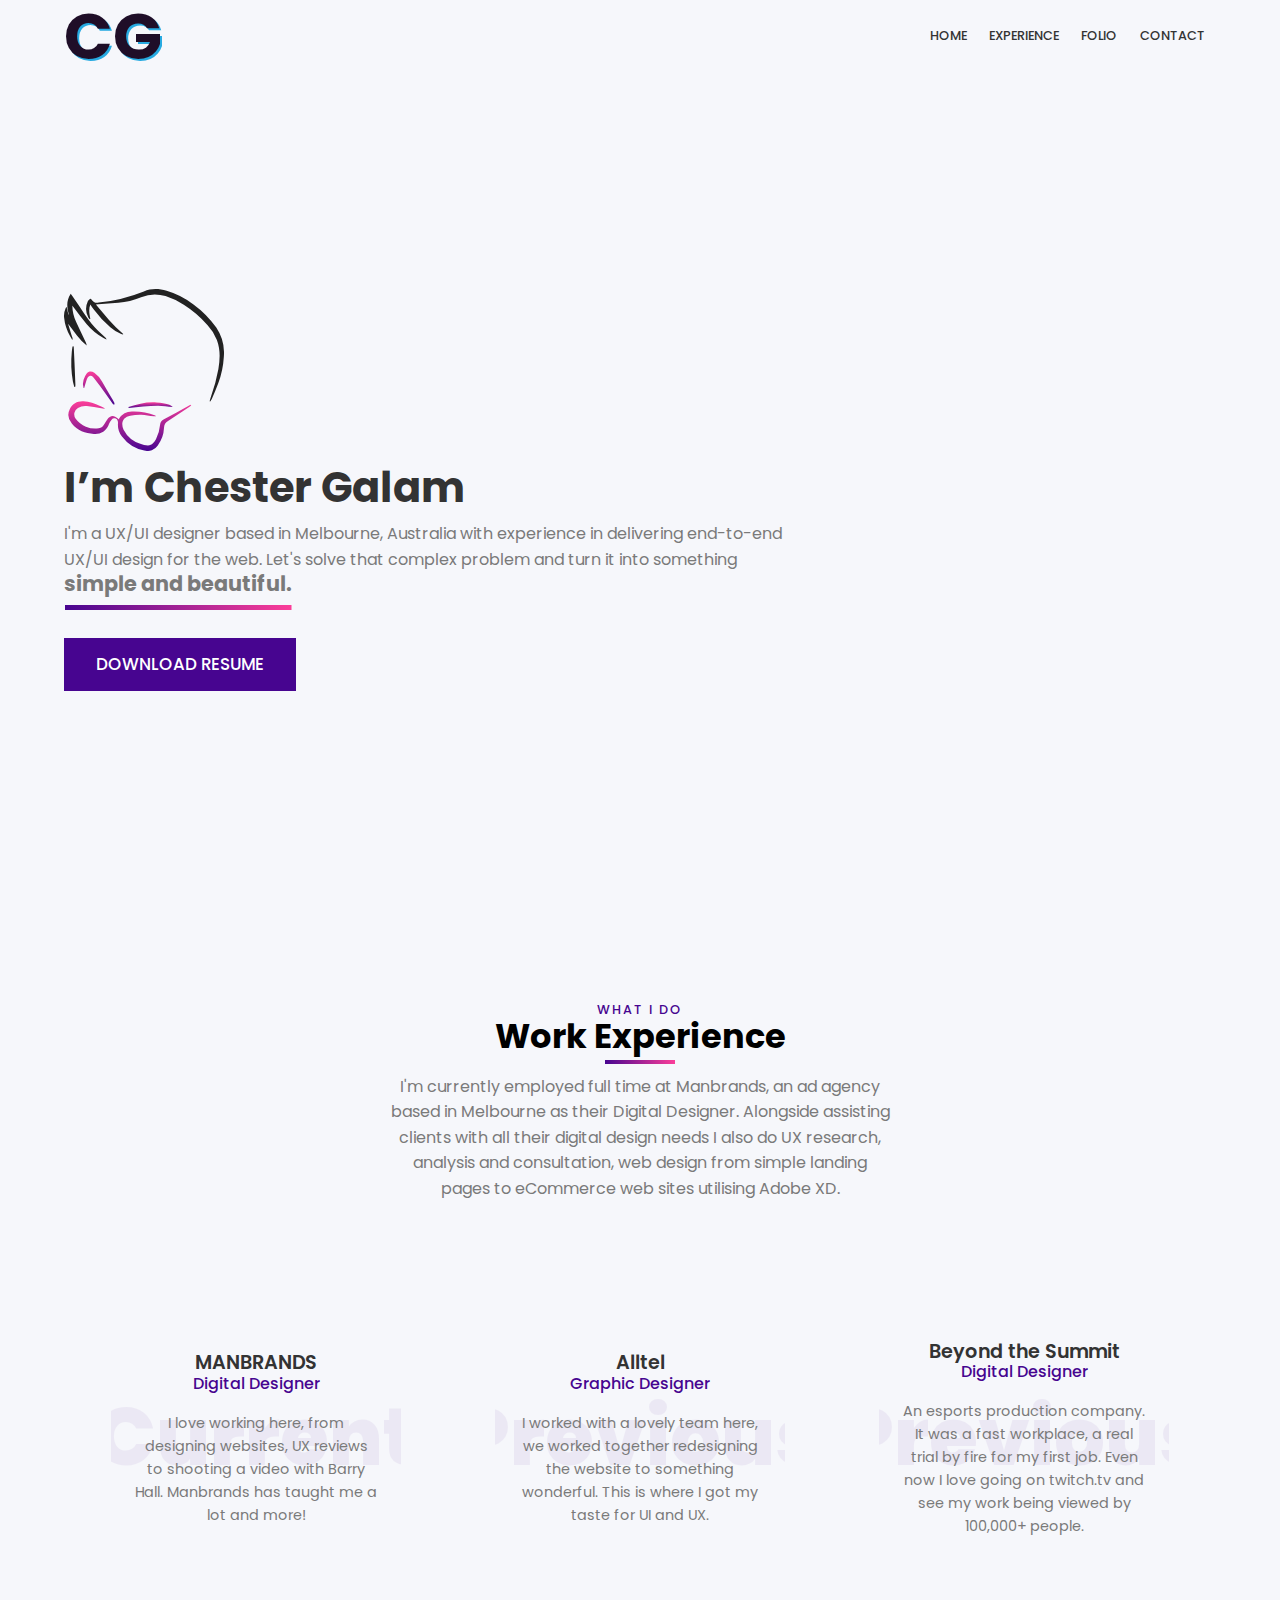
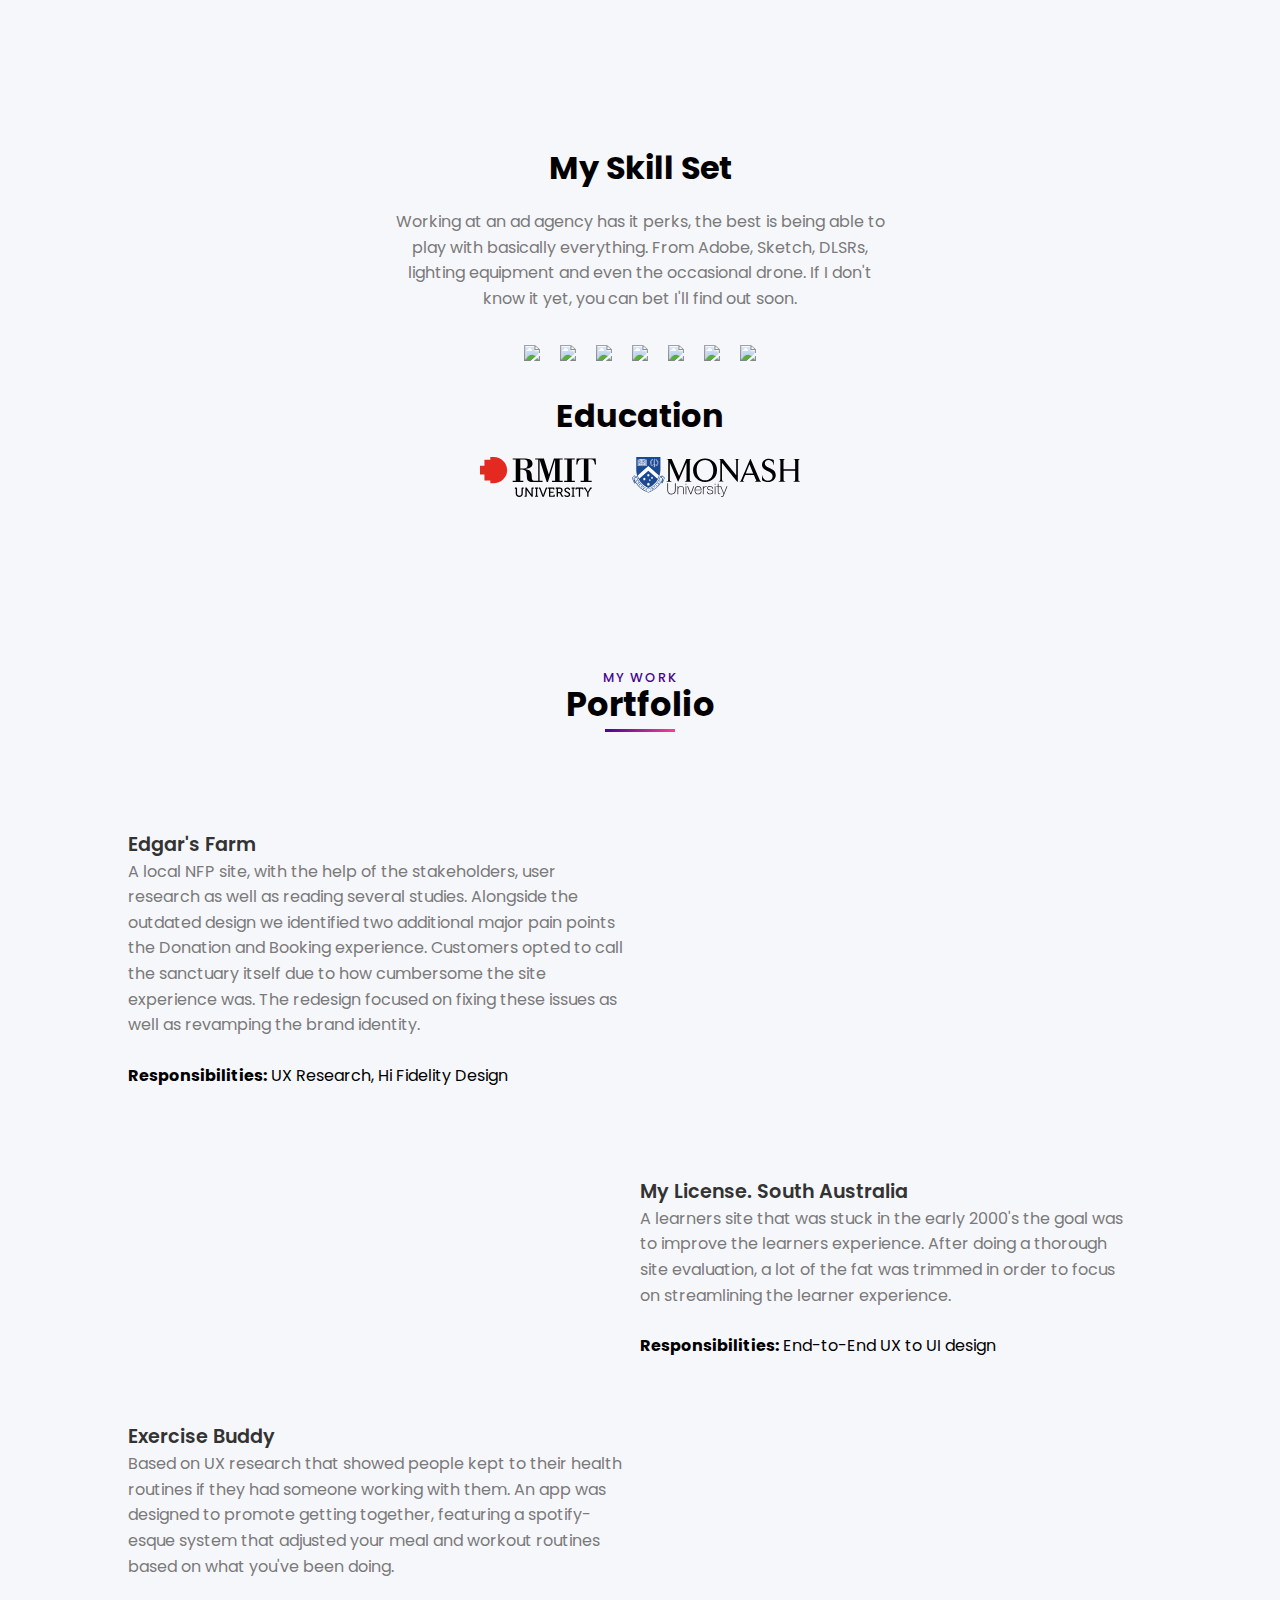
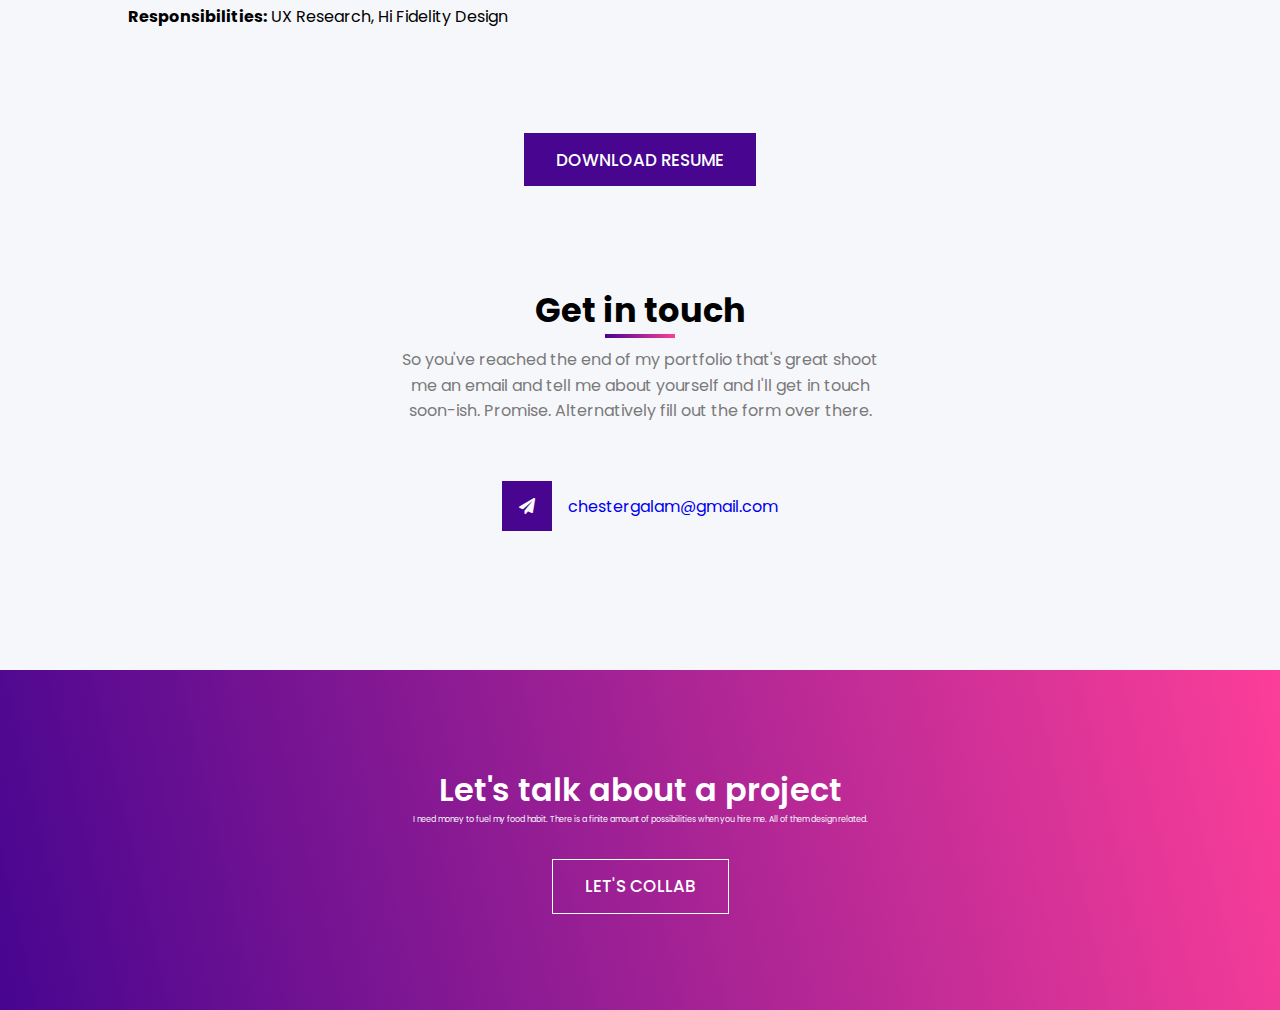
==== index.html @ 7be182a1 "Update index.html" ====
<!DOCTYPE html>
<html lang="en">

<head>
  <meta charset="UTF-8" />
  <meta name="viewport" content="width=device-width, initial-scale=1.0" />
  <title>Chester Galam | UX/UI Designer</title>
  <link rel="stylesheet" href="https://cdnjs.cloudflare.com/ajax/libs/font-awesome/5.15.1/css/all.min.css" />
  <link rel="stylesheet" href="https://unpkg.com/swiper/swiper-bundle.min.css" />
  <link rel="stylesheet" href="css/style.css" />
</head>

<body>

  <main>
    <header id="header">
      <nav>
        <div class="container">
          <div class="logo">
            <h1>CG</h1>
          </div>

          <div class="links">
            <ul>
              <li>
                <a href="#header">Home</a>
              </li>
              <li>
                <a href="#services">Experience</a>
              </li>
              <li>
                <a href="#portfolio">Folio</a>
              </li>
              <li class="mobilenumber">
                <a href="#contact">CONTACT</a>
              </li>
            </ul>
          </div>

          <div class="hamburger-menu">
            <div class="bar"></div>
          </div>
        </div>
      </nav>

      <div class="header-content">
        <div class="container grid-2">
          <div class="column-1">
            <img src="images/personal_logo.svg" class="icon" alt="" />
            <h1 class="header-title">I’m Chester Galam</h1>
            <p class="text">
              I'm a UX/UI designer based in Melbourne, Australia with experience in delivering end-to-end UX/UI design
              for
              the web. Let's solve that complex problem and turn it into something <b class="simple-beautiful"
                data-title>simple
                and beautiful.</b>
            </p>

            <a href="https://drive.google.com/uc?export=download&id=1xx6aUR7yOKs28zDWhQPy7rU4OxRZT-v-"
              download="chester-galam-resume" class="btnCV">Download Resume</a>
          </div>

          <div class="column-2 image">
            <img class="profile-image" src="images/profile_glitch.gif" class="img-element z-index" alt="" />
          </div>
        </div>
      </div>
    </header>

    <section class="services section" id="services">
      <div class="container">
        <div class="section-header">
          <h3 class="title" data-title="What I Do">Work Experience</h3>
          <p class="text">
            I'm currently employed full time at Manbrands, an ad agency based in Melbourne as their Digital Designer.
            Alongside assisting clients with all their digital design needs I also do UX research, analysis and
            consultation, web design from simple landing pages to eCommerce web sites utilising Adobe XD.
          </p>
        </div>

        <div class="cards">
          <div class="card-wrap">

            <div class="card" data-card="Current">
              <div class="card-content z-index">
                <img src="images/manbrands.jfif" class="icon" alt="" />
                <h3 class="title-sm">MANBRANDS</h3>
                <h4>Digital Designer</h4>
                <p class="text">
                  I love working here, from designing websites, UX reviews to shooting a video with Barry Hall.
                  Manbrands has taught me a lot and more!
                </p>
                <!-- <a href="#" class="btn small">Read more</a> -->
              </div>
            </div>
          </div>



          <div class="card-wrap">
            <div class="card" data-card="Previous">
              <div class="card-content z-index">
                <img src="images/alltel.jpg" class="icon" alt="" />
                <h3 class="title-sm">Alltel</h3>
                <h4>Graphic Designer</h4>
                <p class="text">
                  I worked with a lovely team here, we worked together redesigning the website to something
                  wonderful.
                  This is where I got my taste for UI and UX.
                </p>
              </div>
            </div>
          </div>

          <div class="card-wrap">
            <div class="card" data-card="Previous">
              <div class="card-content z-index">
                <img src="images/bts.jfif" class="icon" alt="" />
                <h3 class="title-sm">Beyond the Summit</h3>
                <h4>Digital Designer</h4>
                <p class="text">
                  An esports production company. It was a fast workplace, a real trial by fire for my first
                  job. Even now I love going on twitch.tv and see my work being viewed by 100,000+ people.
                </p>
              </div>
            </div>

          </div>

        </div>
      </div>
    </section>
    <section>
      <div class="section-header">
        <h3 class="titleSub" ">My Skill Set</h3>
        <p class=" text"> Working at an ad agency has it perks, the best is being able to play with basically
          everything. From Adobe, Sketch, DLSRs, lighting equipment and even the occasional drone. If I don't know it
          yet, you can bet I'll find out soon.
          </p>
          <br>
          <div>
            <img src=" images/JobIcons/Job_XD.svg" class="skillIcon fill" />
            <img src=" images/JobIcons/Job_AE.svg" class="skillIcon fill" />
            <img src=" images/JobIcons/Job_AI.svg" class="skillIcon fill" />
            <img src=" images/JobIcons/Job_PS.svg" class="skillIcon fill" />
            <img src="images/JobIcons/Job_Id.svg" class="skillIcon fill" />
            <img src=" images/JobIcons/Job_PR.svg" class="skillIcon fill" />
            <img src=" images/JobIcons/Job_FIG.svg" class="skillIcon fill" />
          </div>

    </section>

    <section>
      <div class="section-header">
        <h3 class="titleSub" ">Education</h3>
          <div>
            <img src=" images/RMIT.svg" class="eduIcon" />
        <img src="images/Monash.svg" class="eduIcon" />
      </div>
    </section>







    <section class="portfolio section" id="portfolio"></section>

    <!-- <div class="container"> -->
    <div class="section-header">
      <h3 class="title" data-title="My work">Portfolio</h3>
    </div>



    <!-- I'll probably make these images into GIFs eventually to showcase more of the work -->


    <div class="container">
      <div class="container grid-2">
        <div class="column-1">
          <h2 class="title-sm">Edgar's Farm</h3>
            <p class="text">
              A local NFP site, with the help of the stakeholders, user research as well as reading several
              studies.
              Alongside the outdated design we identified two additional major pain points the Donation and
              Booking
              experience. Customers opted to call the sanctuary itself due to how cumbersome the site experience
              was. The redesign focused on fixing these issues as well as revamping the brand identity.
            </p>
            <br>
            <div>
              <p><b>Responsibilities:</b> UX Research, Hi Fidelity Design</p>
              <br>
              <div>
                <!-- <a href="#" class="btn small">Coming Soon</a> -->
              </div>
            </div>
        </div>
        <div class="column-2 image">
          <img id="imgPortfolio"
            src="https://thumbs.gfycat.com/CheerfulFavorableAmericanblackvulture-size_restricted.gif"
            class="img-element z-index" alt="" />
        </div>
      </div>
      <div class="container grid-2">
        <div class="column-1 image">
          <img src="https://thumbs.gfycat.com/SilverLinedKestrel-size_restricted.gif" class="img-element z-index"
            alt="" />
        </div>

        <div class="column-1">
          <h2 class="title-sm">My License. South Australia</h3>
            <p class="text">
              A learners site that was stuck in the early 2000's the goal was to improve the learners experience.
              After doing a thorough site evaluation, a lot of the fat was trimmed in order to focus on
              streamlining
              the learner experience.
            </p>
            <br>
            <div>
              <p><b>Responsibilities:</b> End-to-End UX to UI design</p>
            </div>
        </div>

      </div>
      <div class="container grid-2">
        <div class="column-1">
          <h2 class="title-sm">Exercise Buddy</h3>
            <p class="text">
              Based on UX research that showed people kept to their health routines if they had someone working
              with
              them. An app was designed to promote getting together, featuring a spotify-esque system that
              adjusted
              your meal and workout routines based on what you've been doing.
            </p>
            <br>
            <div>
              <p><b>Responsibilities:</b> UX Research, Hi Fidelity Design</p>
            </div>
        </div>
        <img src="https://thumbs.gfycat.com/HugeEachGroundbeetle-size_restricted.gif" class="img-element" alt="" />
      </div>
    </div>
    </div>

    <section class="DownloadFolio">
      <div class="more-folio">
        <a href="https://drive.google.com/uc?export=download&id=1xx6aUR7yOKs28zDWhQPy7rU4OxRZT-v-"
          download="chester-galam-resume" class="btnCV">Download Resume</a>
      </div>
    </section>

    <section class="section-header" id="contact">
      <div class="container">
        <!-- <div class="contact-box"> -->
        <div class="container">
          <h3 class="title">Get in touch</h3>
          <p class="text">
            So you've reached the end of my portfolio that's great shoot me an email and tell me about yourself
            and
            I'll get in touch soon-ish. Promise. Alternatively fill out the form over there.</p>
          <br>
          <div class="container">
            <div class="contact-icon">
              <i class="fas fa-paper-plane"></i>
            </div>
            <a href="mailto:chestergalam@gmail.com?subject=Nice Portfolio">chestergalam@gmail.com</a>
          </div>
          </p>
          <div class="information-wrap">
          </div>
        </div>
    </section>

    <!-- <section class="contact" id="contact">
      <div class="container">
        <div class="contact-box">
          <div class="contact-info">
            <h3 class="title">Get in touch</h3>
            <p class="text">
              So you've reached the end of my portfolio that's great shoot me an email and tell me about yourself
              and
              I'll get in touch soon-ish. Promise. Alternatively fill out the form over there.</p>
            <br>
            <div class="information">
              <div class="contact-icon">
                <i class="fas fa-paper-plane"></i>
              </div>
              <a href="mailto:chestergalam@gmail.com?subject=Nice Portfolio">chestergalam@gmail.com</a>
            </div>
            </p>
            <div class="information-wrap">
            </div>
          </div>

          <div class="contact-form">
            <h3 class="title">Contact me</h3>
            <div class="row">
              <input type="text" class="contact-input" placeholder="First Name" />
              <input type="text" class="contact-input" placeholder="Last Name" />
            </div>

            <div class="row">

              <input type="email" class="contact-input" placeholder="Email" />
            </div>

            <div class="row">
              <textarea name="message" class="contact-input textarea" placeholder="Message"></textarea>
            </div>
            <a href="mailto:chestergalam@gmail.com?subject=Nice Portfolio" class="contactbtn">Send</a>
          </div>
        </div>
      </div>
    </section> -->
  </main>

  <footer class="footer">
    <div class="container">
      <h3 class="footerH3">Let's talk about a project</h3>
      <p class="text">
        I need money to fuel my food habit. There is a finite amount of possibilities when you hire me. All of them
        design related.
      </p>
      <a href="mailto:chestergalam@gmail.com?subject=Hi Chester!" class="footerBtn">Let's Collab</a>
    </div>
  </footer>
  <script src="https://cdnjs.cloudflare.com/ajax/libs/jquery/3.5.1/jquery.min.js"></script>
  <script src="js/isotope.pkgd.min.jss"></script>
  <script src="https://unpkg.com/swiper/swiper-bundle.min.js"></script>
  <script src="js/app.js"></script>
</body>

</html>
---- css/style.css ----
@import url("https://fonts.googleapis.com/css2?family=Poppins:wght@100;200;300;400;500;600;700;800;900&display=swap");
@import url(//fonts.googleapis.com/css?family=Vibur);
:root {
  --dark-one: #333;
  --dark-two: #7a7a7a;
  --main-color: #470590;
  --second-color: #FC3E99;
  --light-one: #fff;
  --light-two: #f9fafb;
  --light-three: #f6f7fb;
}

/* #myVideo {
  position: fixed;
  right: 0;
  bottom: 0;
  min-width: 100%;
  min-height: 100%;
} */


body {
  background-image: url(https://raw.githubusercontent.com/cmgau/cmg_portfolio/main/images/background-3.jpg);
  background-color:var(--light-three);
  background-position: center;
  background-repeat: no-repeat;
  background-attachment: fixed;
  background-size: cover;
  }



/* Genral Styles */

*,
*::before,
*::after {
  margin: 0;
  padding: 0;
  box-sizing: border-box;
}

html {
  scroll-behavior: smooth;
}

body,
button,
input,
textarea {
  font-family: "Poppins", sans-serif;
}

h4 {
  color:var(--main-color);
  font-family: 'Poppins', sans-serif;
  font-weight: 500;
  
}

a {
  text-decoration: none;
}

ul {
  list-style: none;
}

img {
  width: 100%;
}

.imgPortfolio {
  width: 100%;
padding: 5rem;
}

.container {
  position: relative;
  z-index: 5;
  max-width: 92rem;
  padding: 2rem 4rem;
  margin: 0 auto;
}

.stop-scrolling {
  height: 100%;
  overflow: hidden;
}

.grid-2 {
  display: grid;
  grid-template-columns: repeat(2, 1fr);
  align-items: center;
  justify-content: center;
}

.text {
  font-size: 1.25rem;
  color: var(--dark-two);
  line-height: 1.6;
}

.column-1 {
  margin-right: 1.5rem;

}

.column-2 {
  margin-left: 1.5rem;
  padding-bottom: 2rem;
}

.image {
  position: relative;
  display: flex;
  align-items: center;
  justify-content: center;
}

.profile-image{
  padding: 16px;
  border-radius: 2rem;
  display: inline-block;
}

.z-index {
  position: relative;
  z-index: 2;
}

.overlay {
  position: absolute;
  width: 100%;
  height: 100%;
  overflow: hidden;
  top: 0;
  left: 0;
}

.overlay .shape {
  width: initial;
  opacity: 0.13;
  position: absolute;
}

.overlay.overlay-lg .shape {
  height: 55px;
}

.overlay.overlay-lg .shape.wave {
  height: initial;
  width: 88px;
}

.overlay.overlay-lg .shape.xshape {
  height: 38px;
}

.overlay.overlay-sm .shape {
  filter: brightness(0) invert(1);
  opacity: 0.15;
  height: 40px;
}

.overlay.overlay-sm .shape.wave {
  height: initial;
  width: 70px;
}

.overlay.overlay-sm .shape.xshape {
  height: 30px;
}

.points {
  opacity: 0.3;
  position: absolute;
}

.section {
  padding: 7rem 0;
  overflow: hidden;
}

.section-header {
  text-align: center;
  margin-bottom: 1.5rem;
}

.title {
  position: relative;
  display: inline-block;
  padding-bottom: 1rem;
  line-height: 1;
  font-size: 2.8rem;
  margin-bottom: 0.6rem;
}


.title:before {
  content: attr(data-title);
  display: block;
  margin-bottom: 0.4rem;
  color: var(--main-color);
  font-size: 1.15rem;
  font-weight: 500;
  text-transform: uppercase;
  letter-spacing: 3px;
}

.title:after {
  content: "";
  position: absolute;
  width: 300px;
  height: 5px;
  border-radius: 0rem;
  background: transparent linear-gradient(257deg, #FC3E99 0%, #470590 100%) 0% 0% no-repeat padding-box;
  bottom: 0;
  left: 50%;
  transform: translateX(-50%);
}

.titleSub{
  position: relative;
  display: inline-block;
  padding-bottom: 1rem;
  line-height: 1;
  font-size: 2rem;
  margin-bottom: 0.6rem;
}
.simple-beautiful{
  position: relative;
  display: inline-block;
  padding-bottom: 1rem;
  line-height: 1;
  font-size: 1.3rem;
  margin-bottom: 0.6rem;
  transition: 0.;
}

.simple-beautiful:after{
  content: "";
  position: absolute;
  width: 100%;
  height: 5px;
  border-radius: 0rem;
  background: transparent linear-gradient(257deg, #FC3E99 0%, #470590 100%) 0% 0% no-repeat padding-box;
  bottom: 0;
  left: 50%;
  transform: translateX(-50%);
}
.section-header .text {
  max-width: 600px;
  margin: 0 auto;
}

.title-sm {
  color: var(--dark-one);
  font-weight: 600;
  font-size: 1.6rem;
}

.points-sq {
  width: 210px;
}


.profile-image { 
  transition: 0.3s;}

.profile-image:hover{
transform: translateY(-10px);
}

.img-element { 
  transition: 0.3s;}

.img-element:hover{
transform: translateY(-10px);
}
.btn {
  min-width: 200px;
  text-align: center;
  display: inline-block;
  padding: 0.85rem 2rem;
  background-color: var(--main-color);
  color: var(--light-one);
  border-radius: 0rem;: 0rem;
  font-size: 1.05rem;
  text-transform: uppercase;
  font-weight: 500;
  transition: 0.3s;}

.btn:hover {
  background: transparent linear-gradient(257deg, #FC3E99 0%, #470590 100%) 0% 0% no-repeat padding-box;
  transform: translateY(-10px);
  border-radius: 36px;
}

.btnCV {
  display: inline-block;
  padding: 0.85rem 2rem;
  background-color: var(--main-color);
  color: var(--light-one);
  border-radius: 0rem;
  font-size: 1.05rem;
  text-transform: uppercase;
  font-weight: 500;
  transition: 0.3s;
}

.btnCV:hover {
  background: transparent linear-gradient(257deg, #FC3E99 0%, #470590 100%) 0% 0% no-repeat padding-box;
  transform: translateY(-10px);
  border-radius: 36px;
}

/* .btnCV:before {
    content:"Download Resume"} */

.btnCV:active {
  content:"Downloading";
  border-radius: 36px;}
  
.btn.small {
  background:var(--dark-two) ;
  padding: 0.7rem 1.8rem;
  font-size: 1rem;
}

.btn.small:hover {
  background:var(--dark-one);
  transform: translateY(-10px);
  border-radius: 36px;
} */
/* End General Styles



/* Header */

header {
  width: 100%;
  /* background-color: var(--light-three); */
  overflow: hidden;
  position: relative;
}

nav {
  width: 100%;
  position: relative;
  z-index: 50;
}

nav .container {
  display: flex;
  justify-content: space-between;
  height: 6rem;
  align-items: center;
}

.logo {
  font-size: 2rem;
  color: #1f0e28;
  cursor: pointer;
  text-shadow: 2px 2px #27aae1;
  /* animation: blink 10s infinite; */
}

@keyframes blink {
  0%, 18%, 20%, 50.1%, 60%, 65.1%, 80%, 90.1%, 92% {
    color: #1f0e28;
    text-shadow: 2px 2px #27aae1;
    box-shadow: none;
   ;
  }
  
  18.1%, 20.1%, 30%, 50%, 60.1%, 65%, 80.1%, 100% {
   color: #ffc2fd;
   text-shadow: 0 0 10px #e4a228,
   0 0 20px #f205ae,
   0 0 40px #f205ae,
   0 0 80px #f205ae,
   0 0 160px #f205ae,
   0 0 320px #f205ae,
   0 0 640px #f205ae;

  }
}


.links ul {
  display: flex;

}

.links a {
  display: inline-block;
  padding: 0.9rem 1.2rem;
  color: var(--dark-one);
  font-size: 1.05rem;
  text-transform: uppercase;
  font-weight: 500;
  line-height: 1;
  transition: 0.3s;
}

.links a.active {
  background-color: var(--main-color);
  color: var(--light-one);
  border-radius: 0rem;
  font-size: 1rem;
  padding: 0.9rem 2.1rem;
  margin-left: 1rem;
  
}

.links a:hover {
  transition: 0.5s;
  color: white;;
  transform: translateY(-10px);
  border-radius: 36px;
  background: transparent linear-gradient(257deg, #FC3E99 0%, #470590 100%) 0% 0% no-repeat padding-box;
}

.links a.active:hover {
  color: var(--light-one);
  background-color: #6b44e0;
}

.hamburger-menu {
  width: 2.7rem;
  height: 3rem;
  z-index: 100;
  position: relative;
  display: none;
  align-items: center;
  justify-content: flex-end;
}

.hamburger-menu .bar {
  position: relative;
  width: 2.1rem;
  height: 3px;
  border-radius: 0rem;
  background-color: var(--dark-one);
  transition: 0.5s;
}

.bar:before,
.bar:after {
  content: "";
  position: absolute;
  width: 2.1rem;
  height: 3px;
  border-radius: 0rem;
  background-color: var(--dark-one);
  transition: 0.5s;
}

.bar:before {
  transform: translateY(-9px);
}

.bar:after {
  transform: translateY(9px);
}

nav.open .hamburger-menu .bar {
  background-color: transparent;
  transform: rotate(360deg);
}

nav.open .hamburger-menu .bar:before {
  transform: translateY(0) rotate(45deg);
  background-color: var(--light-one);
}

nav.open .hamburger-menu .bar:after {
  transform: translateY(0) rotate(-45deg);
  background-color: var(--light-one);
}

nav.open .links {
  transform: translateX(0);
}

.header-content .container.grid-2 {
  grid-template-columns: 2fr 1fr;
  min-height: calc(100vh - 10rem);
  padding-bottom: 1.5rem;
  text-align: left;
}

.header-title {
  font-size:3rem;
  line-height: 0.8;
  color: var(--dark-one);
}

.img-element{
  border-radius: 1rem;
	-webkit-box-shadow: 0 8px 6px -6px  rgba(255, 0, 0, 0.685);
	   -moz-box-shadow: 0 8px 6px -6px  rgba(255, 0, 0, 0.685);
            box-shadow:  0 8px 6px -6px rgba(255, 0, 0, 0.685);}


.header-content .text {
  margin: 2.15rem 0;
}


/* End header */

/* Services */

.cards {
  display: flex;
  justify-content: space-around;
  flex-wrap: wrap;
  width: 100%;
}

.card-wrap {
  position: relative;
  margin: 1.7rem 0.8rem;
}

.card {
  position: relative;
  width: 100%;
  max-width: 390px;
  min-height: 520px;
  background-color: var(--light-three);
  display: flex;
  align-items: center;
  justify-content: center;
  text-align: center;
  padding: 3rem 2rem;
  overflow: hidden;
  transition: 0.3s;
}

.card:before {
  content: attr(data-card);
  position: absolute;
  /* top: -15px;
  right: -15px; */
  font-size: 4rem;
  font-weight: 800;
  line-height: 1;
  color: var(--main-color);
  opacity: 0.055;
}

.card:after {
  content: "";
  position: absolute;
  width: 100%;
  height: 0px;
  bottom: 0;
  left: 0;
  background-color: var(--main-color);
  transition: 0.3s;
}

.card-wrap:hover .card {
  transform: translateY(-15px);
}

.card-wrap:hover .card:after {
  height: 8px;
}

.icon {
  width: 90px;
  margin-bottom: 1.7rem;
}

.card .title-sm {
  line-height: 0.8;
}

.card .text {
  font-size: 1.15rem;
  margin: 1.8rem 0;
}

.services .points1 {
  bottom: -50px;
  left: -125px;
  opacity: 0.2;
  pointer-events: none;
}

.services .points2 {
  bottom: -70px;
  right: -65px;
  opacity: 0.2;
  pointer-events: none;
}

.skillIcon {
  width: 5rem;
  transition: 0.5s;
  padding: .5rem;
}


.skillIcon:hover {
    background: transparent linear-gradient(257deg, #FC3E99 0%, #470590 100%) 0% 0% no-repeat padding-box;
  transform: translateY(-10px);
}

.eduIcon {
  width:auto;
  max-height: 40px;  
  transition: 0.5s;
  padding: 0 1rem 0 1rem;
}

.fill:hover {
  filter: invert(100%) hue-rotate(346deg) brightness(104%) contrast(97%);

}


/* End Services */

/* Portfolio */

.portfolio section {
  position: relative;
}


.portfolio .container.grid-2 a {
  grid-template-columns: 2fr 1fr;
  min-height: calc(100vh - 6rem);
  padding-bottom: 2.5rem;
  text-align: left;
}

.portfolio .container.grid-2 b {
  grid-template-columns: 1fr 2fr;
  min-height: calc(100vh - 6rem);
  padding-bottom: 2.5rem;
  text-align: left;
}
/* 
.container {
  position: relative;
  z-index: 5;
  padding: 1rem;
  margin: 0 auto;
}
 */


.portfolio .title:after {
  background-color: var(--light-one);
}

.portfolio img {
    max-width: 100%;
    min-width: 350px;
    height: auto;
;
}




.more-folio {
  display: flex;
  justify-content: center;
  padding: 2.5rem;
}

/* End Portfolio */

/* Contact */

.contact {
  position: relative;
  width: 100%;
  padding: 5rem 0 8.5rem;
}

/* .contact:before,
.contact:after {
  content: "";
  position: absolute;
  width: 100%;
  z-index: -1;
  left: 0;
} */

.contact:before {
  top: 0;
  height: 40%;
  background: url("../img/map.png") center center / cover;
}

.contact:after {
  top: 40%;
  height: 60%;
  background: url("../img/contact-bg.png") center bottom / cover;
}

.contact-box {
  width: 100%;
  /* background-color: var(--light-one); */
  width: 100%;
  border-radius: 0rem;
  /* padding: 5.5rem 4.5rem; */
  display: grid;
  grid-template-columns: repeat(2, 1fr);
}

.contact-info {
  padding-right: 2rem;
}

.contact-form {
  padding-left: 2rem;
}

.contact-info .title:after {
  left: 0;
  transform: initial;
}

.information-wrap {
  margin-top: 2rem;
}

.information {
  display: flex;
  align-items: center;
}

.information:not(:last-child) {
  margin-bottom: 1.3rem;
}

.contact-icon {
  min-width: 67px;
  height: 67px;
  display: inline-block;
  border-radius: 0rem;
  background-color: var(--main-color);
  color: var(--light-one);
  text-align: center;
  font-size: 1.4rem;
  margin-right: 1rem;
}

.contact-icon i {
  line-height: 67px;
}

.info-text {
  font-size: 1.3rem;
  display: inline-block;
}

.contact-form .title:after {
  display: none;
}

.contact-form .title {
  margin: 0;
}

.contact-form .row {
  width: 100%;
  border-radius: ;
  display: grid;
  grid-template-columns: repeat(auto-fit, minmax(230px, 1fr));
  grid-column-gap: 0.6rem;
}

.contact-input {
  padding: 1.2rem 2.1rem;
  margin: 0.6rem 0;
  border: none;
  outline: none;
  background: rgba(223, 223, 223, 0.685);
  border-radius: 1rem;
  font-weight: 600;
  font-size: 1.25rem;
  transition: 0.3s;
}

.contact-input::placeholder {
  font-weight: 400;
}

.contact-input.textarea {
  resize: none;
  min-height: 280px;
  border-radius: 1rem;
}

.contact-input:hover {
  background: rgba(202, 202, 202, 0.685);
}

.contact-input:focus {
  background: rgba(202, 202, 202, 0.685);
}

.contact-input .btn {
  margin-top: 0.6rem;
}


.contactbtn {
  align-items: center;
  width:100%;
  text-align: center;
  display: inline-block;
  padding: 0.85rem 2rem;
  background-color: var(--main-color);
  color: var(--light-one);
  border-radius: 0rem;: 0rem;
  font-size: 1.05rem;
  text-transform: uppercase;
  font-weight: 500;
  transition: 0.3s;}

.contactbtn:hover {
  background: transparent linear-gradient(257deg, #FC3E99 0%, #470590 100%) 0% 0% no-repeat padding-box;
  /* transform: translateY(-10px); */
  border-radius: 36px;
}

/* End Contact */

/* Hire me */

.hireme {
  padding: 12rem 0;
}

.hireme .container {
  text-align: center;
}

.hireme .title {
  margin-bottom: 1.3rem;
}

.hireme .text {
  max-width: 1000px;
  margin: 0 auto 1.6rem auto;
}

/* End Hire me */

/* Footer */

.footer {
  background: transparent linear-gradient(257deg, #FC3E99 0%, #470590 100%) 0% 0% no-repeat padding-box;
  padding: 6rem 0;
}

.footer{
  width:auto;
  display: grid;
  text-align: center;
  color: white;
}

.footerH3 {
  font-size: 2rem;
  font-weight: 600;
}

.footer p {
  font-size: .5rem;
  color: var(--light-three);
  padding-bottom: 2rem;
}


.footerBtn {
  display: inline-block;
  padding: 0.85rem 2rem;
  /* background-color: var(--main-color); */
  color: var(--light-one);
  border: 1px solid white;
  border-radius: 0rem;: 0rem;
  font-size: 1.05rem;
  text-transform: uppercase;
  font-weight: 500;
  transition: 0.3s;
}

.mobilenumber{
  width:100%;
  transition: 0.5s;
}

.mobilenumber .email {
  display: none; 
}

/* .mobilenumber:hover .contact {
  display: none;}

.mobilenumber:hover .email {
    display: inline;}
   */




.footerBtn:hover {
  color: #FC3E99;
  background:white;
  transform: translateY(-10px);
}

.back-btn:hover {
  background-color: #6b44e0;
}


.back-btn-wrap:before {
  content: "";
  position: absolute;
  width: 60px;
  height: 60px;
  background-color: #fff;
  z-index: 1;
  top: 50%;
  left: 50%;
  transform: translate(-50%, -50%) scale(0.7);
  border-radius: 0rem;
  animation: scale 1.2s ease-out infinite 1s;
}

@keyframes scale {
  0% {
    transform: translate(-50%, -50%) scale(1);
    opacity: 0.15;
  }

  100% {
    transform: translate(-50%, -50%) scale(1.6);
    opacity: 0;
  }
}

/* End Footer */

/* Responsive */

@media (max-width: 1280px) {
  .text {
    font-size: 1rem;
  }

  @media (max-width: 320px) { /*"xxx" the width of window*/
    .footerBtn .btn {
      width:100%;
    }
  }

  @media (max-width:320px) {
    .contactbtn {
      width:100%
    }
    
  }

  .title {
    font-size: 2.1rem;
    padding-bottom: 0.65rem;
  }

  .title:before {
    margin-bottom: 0.2rem;
    font-size: 0.8rem;
    letter-spacing: 2px;
  }

  .title:after {
    height: 3.5px;
    width: 70px;
  }

  .title-sm {
    font-size: 1.2rem;
  }

  .btn {
    padding: 0.75rem 1.7rem;
    font-size: 0.8rem;
  }

  .btn.small {
    padding: 0.7rem 1.8rem;
    font-size: 1rem;
  }
  

  .section-header .text {
    max-width: 500px;
  }

  .section {
    padding: 4.5rem 0;
  }

  .column-1 {
    margin-right: 1rem;
  }

  .column-2 {
    margin-left: 1rem;
  }

  .overlay.overlay-lg .shape {
    height: 35px;
  }

  .overlay.overlay-lg .shape.wave {
    height: initial;
    width: 63px;
  }

  .overlay.overlay-lg .shape.xshape {
    height: 24px;
  }

  .overlay.overlay-sm .shape {
    height: 24px;
  }

  .overlay.overlay-sm .shape.wave {
    height: initial;
    width: 39px;
  }

  .overlay.overlay-sm .shape.xshape {
    height: 19px;
  }

  header .points1 {
    width: 270px;
    bottom: -50px;
    left: -75px;
  }

  header .points2 {
    width: 340px;
  }

  header .letters {
    width: 11%;
  }

  .header-content .image .img-element {
    max-width: 100%;
    padding-bottom: 9rem;
  }

  nav .container {
    height: 4.5rem;
  }

  .header-content .container.grid-2 {
    min-height: calc(100vh - 4.5rem);
    padding-bottom: 1.5rem;
  }

  .logo {
    width: 65px;
  }

  .links a {
    font-size: 0.8rem;
    padding: 0.65rem 0.7rem;
  }

  .links a.active {
    font-size: 0.7rem;
    padding: 0.7rem 1.7rem;
    margin-left: 0.6rem;
  }

  .header-title {
    font-size: 2.6rem;
  }

  .header-content .text {
    margin: 1.1rem 0;
  }

  .card {
    min-height: 390px;
    max-width: 290px;
    padding: 2.2rem 1.5rem;
  }

  .icon {
    width: 10rem;
    margin-bottom: 0.8rem;
  }

  .card .text {
    font-size: 0.9rem;
    margin: 1rem 0;
  }

  .card:before {
    font-size: 5rem;
  }

  .card-wrap {
    margin: 1rem 0.6rem;
  }

  .services .points1 {
    left: -60px;
  }

  .points-sq {
    width: 150px;
  }

  .grid {
    margin: 0.8rem 0;
  }

  .grid-item {
    padding: 0.8rem;
  }

  .gallery-image {
    height: 250px;
    max-width: 325px;
  }

  .gallery-image .img-overlay {
    padding: 1.4rem 2rem;
  }

  .plus:before,
  .plus:after {
    width: 2.8rem;
  }

  .img-overlay h3 {
    font-size: 1.1rem;
  }

  .img-overlay h5 {
    font-size: 0.8rem;
  }

  .background-bg {
    height: 370px;
  }

  .filter-btn {
    padding: 0.6rem 1.45rem;
    font-size: 0.7rem;
  }

  .about img {
    max-width: 420px;
  }

  .about .text {
    margin-top: 0.7rem;
  }

  .skills {
    margin: 0.9rem 0 1.7rem 0;
  }

  .skill-title {
    font-size: 1rem;
  }

  .skill-bar {
    height: 6px;
  }

  .about .column-1:before {
    font-size: 6rem;
    top: 13px;
  }

  .about .points {
    width: 230px;
    left: 65%;
  }

  .record-circle {
    width: 150px;
    height: 150px;
    border-width: 3px;
  }

  .record-circle .number {
    font-size: 1.8rem;
  }

  .record-circle .sub-title {
    font-size: 0.9rem;
  }

  .blog-wrap {
    margin: 0.7rem 0.5rem;
  }

  .blog-card {
    max-width: 315px;
  }

  .blog-image {
    height: 200px;
  }

  .blog-content {
    padding: 1.8rem 1.7rem 1.9rem 1.7rem;
  }

  .blog-info {
    margin-bottom: 0.2rem;
  }

  .blog-info > * {
    font-size: 0.75rem !important;
  }

  .blog-user i {
    font-size: 0.8rem;
  }

  .blog-text {
    font-size: 0.9rem;
    margin: 0.2rem 0 0.8rem 0;
  }

  .rate {
    font-size: 1.15rem;
    margin-bottom: 1.1rem;
  }

  .review-text {
    font-size: 1.05rem;
  }

  .review-info {
    margin-top: 1.1rem;
  }

  .review-name {
    font-size: 1.05rem;
  }

  .review-job {
    font-size: 0.85rem;
  }

  .quote {
    font-size: 6.5rem;
  }

  .review-nav {
    font-size: 1.55rem;
  }

  .swiper-button-next {
    right: 2.5rem;
  }

  .swiper-button-prev {
    right: 4.5rem;
  }

  .contact {
    padding: 9rem 0 6rem 0;
  }

  .contact-form {
    padding-bottom: 2rem;;
    padding-left: 1rem;
  }

  .contact-info {
    padding-right: 1rem;
  }

  .contact-box {
    padding: 3.6rem 3rem;
  }

  .information-wrap {
    margin-top: 1.2rem;
  }

  .contact-icon {
    min-width: 50px;
    height: 50px;
    font-size: 1rem;
    margin-right: 0.8rem;
  }

  .contact-icon i {
    line-height: 50px;
  }

  .info-text {
    font-size: 1.05rem;
  }

  .contact-input {
    font-size: 0.9rem;
    padding: 0.9rem 1.6rem;
    margin: 0.4rem 0;
  }

  .hireme {
    padding: 8rem 0;
  }

  .footer {
    padding: 4rem 0;
  }

  .footer-links a {
    font-size: 1rem;
  }

  .footer .title-sm {
    margin-bottom: 0.5rem;
  }

  .footer-input-wrap {
    height: 36px;
    margin-top: 0.8rem;
  }

  .footer-input {
    font-size: 0.9rem;
    padding: 0 1.2rem;
  }

  .input-arrow {
    font-size: 1.2rem;
  }

  .copyright .text {
    font-size: 0.95rem;
  }

  .followme h3 {
    font-size: 1.05rem;
  }

  .followme .footer-line {
    margin: 0 0.8rem;
  }

  .social-media a {
    font-size: 1.05rem;
  }

  .back-btn-wrap {
    margin-left: 1.3rem;
  }

  .back-btn {
    width: 43px;
    height: 43px;
    font-size: 0.9rem;
  }

  .back-btn-wrap:before {
    width: 45px;
    height: 45px;
  }
}

@media (max-width: 850px) {
  .grid-2 {
    grid-template-columns: 1fr !important;
    
  }

  .column-1 {
    margin-right: 0;
    margin-bottom: 1rem;
  }

  .column-2 {
    margin-left: 0;
    margin-top: 1rem;
  }

  .hamburger-menu {
    display: flex;
  }

  .header-content {
    margin-top: 1rem;
  }

  .header-title {
    font-size: 2.3rem;
  }

  .header-content .image {
    max-width: 400px;
    margin: 0 auto;
  }

  header .column-1 {
    max-width: 550px;
    margin: 0 auto;
  }

  .links {
    position: fixed;
    width: 100%;
    height: 100vh;
    top: 0;
    right: 0;
    background: transparent linear-gradient(257deg, #FC3E99 0%, #470590 100%) 0% 0% no-repeat padding-box;
    transform: translateY(-10px);
    display: flex;
    align-items: center;
    justify-content: center;
    text-align: center;
    transform: translateX(100%);
    transition: 0.5s;
  }

  .links ul {
    flex-direction: column;
  }

  .links a {
    color: var(--light-one);
  }

  .links a.active {
    margin-left: 0;
    margin: 0.5rem 0;
  }

  .header-content .container.grid-2 {
    min-height: 80vh;
  }

  .letters,
  header .half-circle2,
  header .points1,
  header .wave2 {
    display: none;
  }

  header .half-circle1 {
    bottom: 55%;
    left: 23%;
  }

  header .circle {
    left: 8%;
    bottom: 40%;
  }

  header .wave1 {
    bottom: 87%;
    left: 75%;
  }

  header .square {
    top: initial;
    bottom: 5%;
    left: 13%;
  }

  header .triangle {
    right: 14%;
    bottom: 63%;
  }

  header .points2 {
    width: 280px;
    bottom: -10px;
    left: 60%;
  }

  header .xshape {
    left: 90%;
    top: 54%;
  }

  .grid-item {
    width: 50%;
  }

  .gallery-image {
    height: 210px;
    max-width: 270px;
  }


  .background-bg {
    height: 340px;
  }

  .portfolio .half-circle1,
  .portfolio .triangle,
  .portfolio .half-circle2 {
    display: none;
  }

  .portfolio .square {
    top: 10%;
    left: 14%;
  }

  .portfolio .wave {
    top: 33%;
  }

  .portfolio .circle {
    right: 20%;
  }

  .portfolio .xshape {
    top: 25%;
  }

  .skill-bar {
    width: 100%;
  }

  .about .column-1:before {
    font-size: 5rem;
  }

  .about .points {
    top: 60%;
    left: 59%;
  }

  .records .wave1,
  .records .triangle {
    display: none;
  }

  .records .container {
    grid-template-columns: repeat(2, 1fr);
  }

  .records .wave2 {
    left: 48%;
  }

  .records .sqaure2 {
    bottom: 45%;
    right: 50px;
  }

  .testi-content {
    margin-top: 1.7rem;
  }

  .testi-content .image {
    max-width: 500px;
    margin: 0 auto;
  }

  .review-nav {
    bottom: 3rem;
  }

  .contact-box {
    grid-template-columns: 1fr;
    padding: 3.2rem 2.7rem;
  }

  .contact-info {
    padding-right:5rem;
    padding-bottom: 0.5rem;
  }

  .contact-form {
    padding-left: 0;
    padding-top: 0.5rem;
  }

  .information-wrap {
    margin-top: 0.7rem;
  }

  .information:not(:last-child) {
    margin-bottom: 0.8rem;
  }

  .contact-input.textarea {
    min-height: 220px;
  }

  .contact:before {
    height: 25%;
  }

  .contact:after {
    height: 75%;
    top: 25%;
  }

  .footer .grid-4 {
    grid-template-columns: repeat(2, 1fr);
    max-width: 500px;
    margin: 0 auto;
    text-align: center;
  }

  .footer-about {
    grid-column: 1 / 3;
  }

  .footer-newstletter {
    grid-column: 1 / 3;
  }

  .grid-4-col {
    margin: 1rem 0;
    padding: 0;
  }

  .footer-input-wrap {
    max-width: 300px;
    margin: 0.95rem auto 0 auto;
    grid-template-columns: auto 45px;
  }

  .bottom-footer {
    flex-direction: column;
    justify-items: center;
    align-items: center;
    padding: 1.5rem 0 0 0;
    margin-top: 2.5rem;
    position: relative;
  }

  .bottom-footer:before {
    content: "";
    position: absolute;
    width: 90%;
    max-width: 500px;
    height: 1px;
    background-color: #7b7b7b;
    top: 0;
    left: 50%;
    transform: translate(-50%, -50%);
  }

  .followme-wrap {
    margin-top: 0.8rem;
  }
}

@media (max-width: 600px) {
  .grid-item {
    width: 100%;
  }
}

@media (max-width: 560px) {
  .container {
    padding: 1rem;
  }

  .title {
    font-size: 1.8rem;
  }

  .text {
    font-size: 0.92rem;
  }

  .overlay.overlay-lg .shape {
    height: 28px;
  }

  .overlay.overlay-lg .shape.wave {
    height: initial;
    width: 52px;
  }

  .overlay.overlay-lg .shape.xshape {
    height: 22px;
  }

  .records .container {
    grid-template-columns: 1fr;
  }

  .records .half-circle {
    top: 50%;
    left: 50px;
  }

  .records .wave2 {
    bottom: 50%;
    right: 20px;
    left: initial;
  }

  .records .xshape {
    right: 70px;
  }

  .records .square2 {
    bottom: 90px;
    right: 40px;
  }

  .testi-content {
    margin-top: 1rem;
  }

  .review {
    padding: 1.5rem 1rem;
  }

  .review-text {
    font-size: 0.9rem;
  }

  .review-nav {
    bottom: 1.5rem;
    font-size: 1.3rem;
  }

  .swiper-button-next {
    right: 1.3rem;
  }

  .swiper-button-prev {
    right: 3rem;
  }

  .contact {
    padding: 8rem 0 5rem 0;
  }

  .contact-info {
    display: none;
  }

  .contact-box {
    padding: 2rem;
    border-radius: 0rem;

  .contact:before {
    background-size: 200%;
  }

  .contact-form .row {
    grid-column-gap: 0.3rem;
    p
  }

  .contact-input {
    font-size: 0.8rem;
    padding: 0.8rem 1.4rem;
    margin: 0.25rem 0;
  }
}

/* End Responsive */
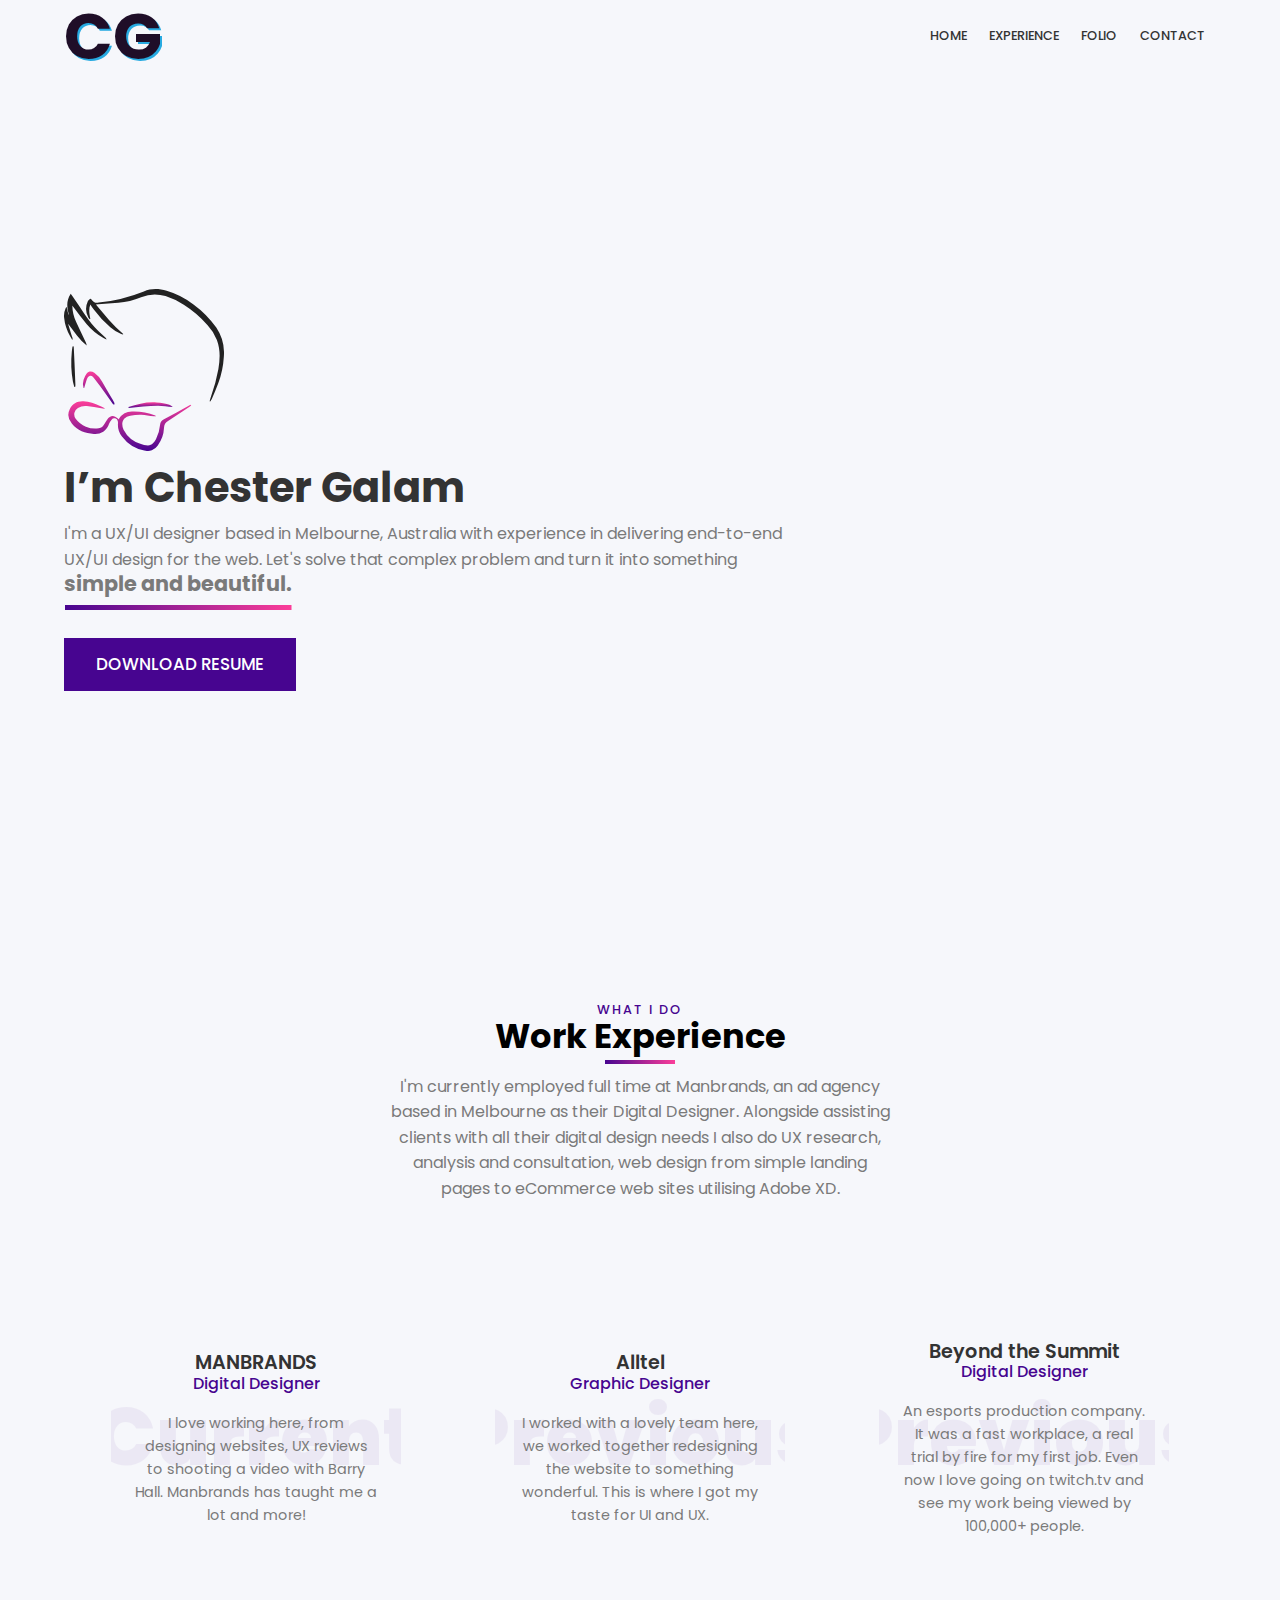
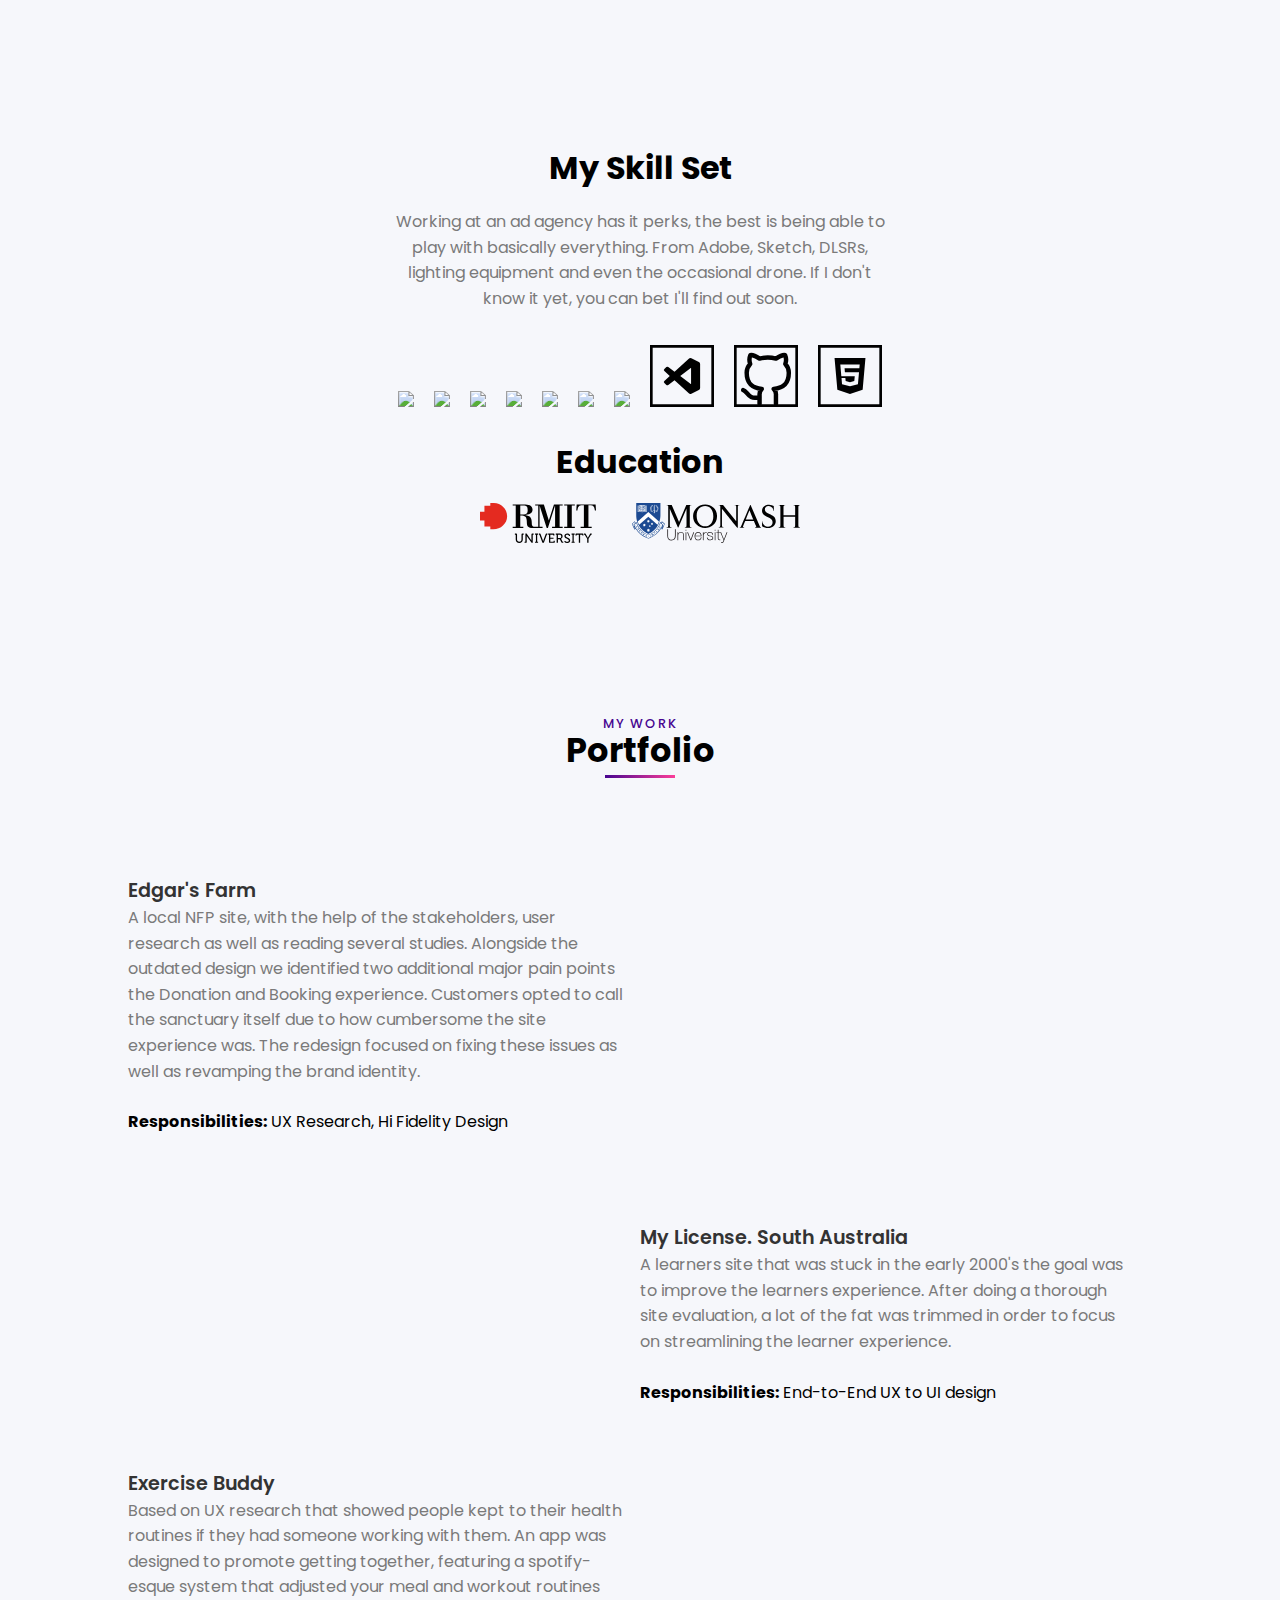
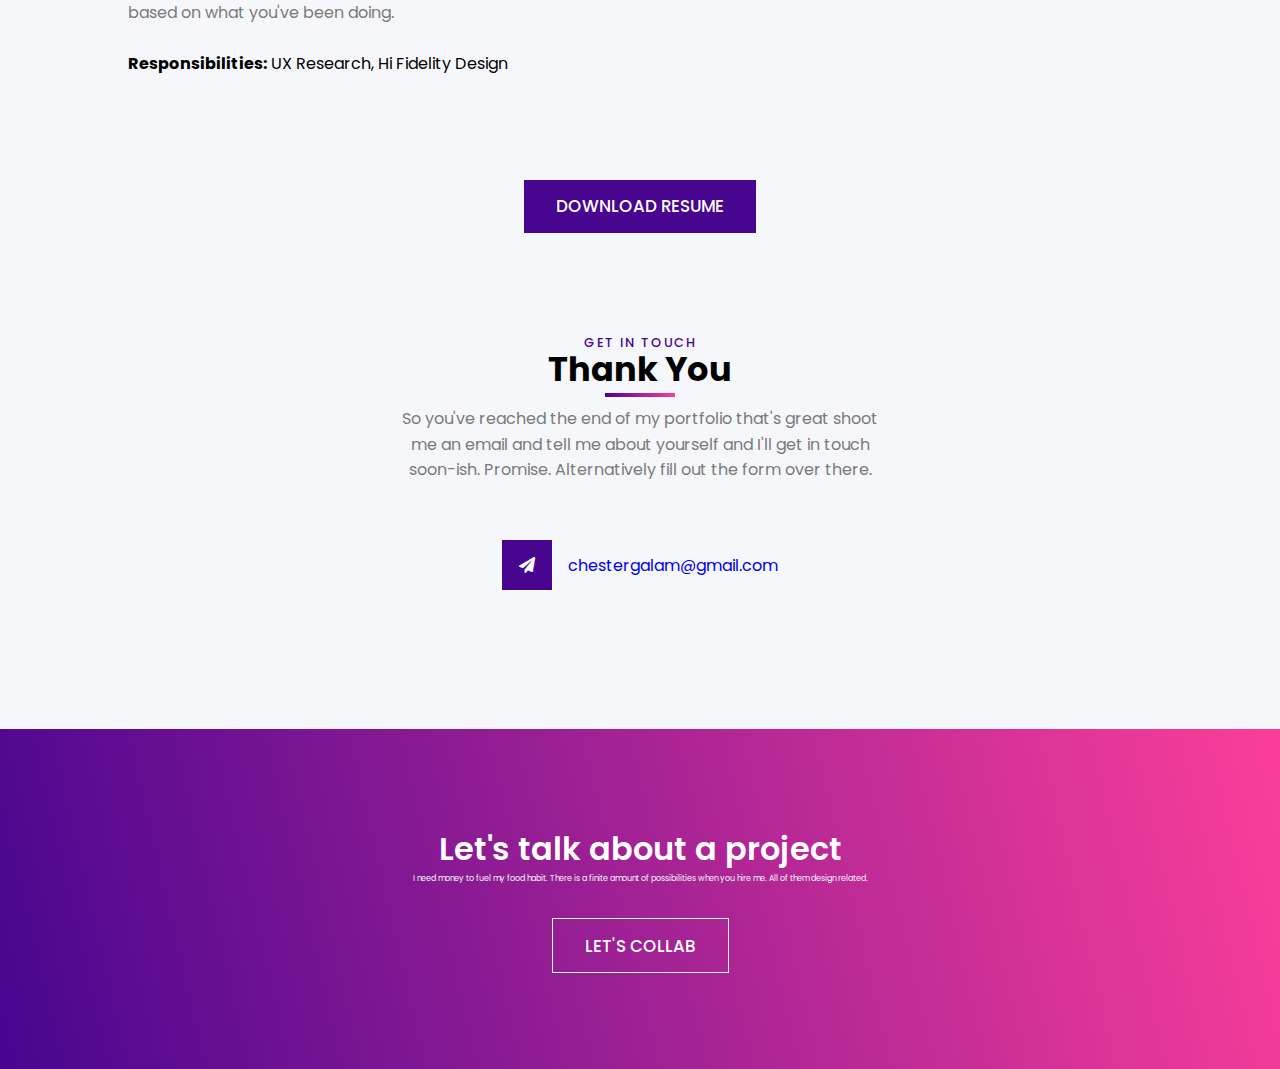
==== commit a08cd8a5: "Hamburger Menu" ====
--- a/index.html
+++ b/index.html
@@ -144,8 +144,14 @@
             <img src=" images/JobIcons/Job_AI.svg" class="skillIcon fill" />
             <img src=" images/JobIcons/Job_PS.svg" class="skillIcon fill" />
             <img src="images/JobIcons/Job_Id.svg" class="skillIcon fill" />
+
             <img src=" images/JobIcons/Job_PR.svg" class="skillIcon fill" />
+
             <img src=" images/JobIcons/Job_FIG.svg" class="skillIcon fill" />
+            <img src="images/JobIcons/Job_VS.svg" class="skillIcon fill" />
+            <img src="images/JobIcons/Job_git.svg" class="skillIcon fill" />
+            <img src="images/JobIcons/Job_HTML.svg" class="skillIcon fill" />
+
           </div>
 
     </section>
@@ -256,7 +262,7 @@
       <div class="container">
         <!-- <div class="contact-box"> -->
         <div class="container">
-          <h3 class="title">Get in touch</h3>
+          <h3 class="title" data-title="Get in touch">Thank You</h3>
           <p class="text">
             So you've reached the end of my portfolio that's great shoot me an email and tell me about yourself
             and
@@ -273,6 +279,9 @@
           </div>
         </div>
     </section>
+
+
+    <!-- I'll Use this code once I figure out how to create a functioning form -->
 
     <!-- <section class="contact" id="contact">
       <div class="container">
--- a/css/style.css
+++ b/css/style.css
@@ -921,6 +921,7 @@
   color: #FC3E99;
   background:white;
   transform: translateY(-10px);
+  border-radius: 36px;
 }
 
 .back-btn:hover {
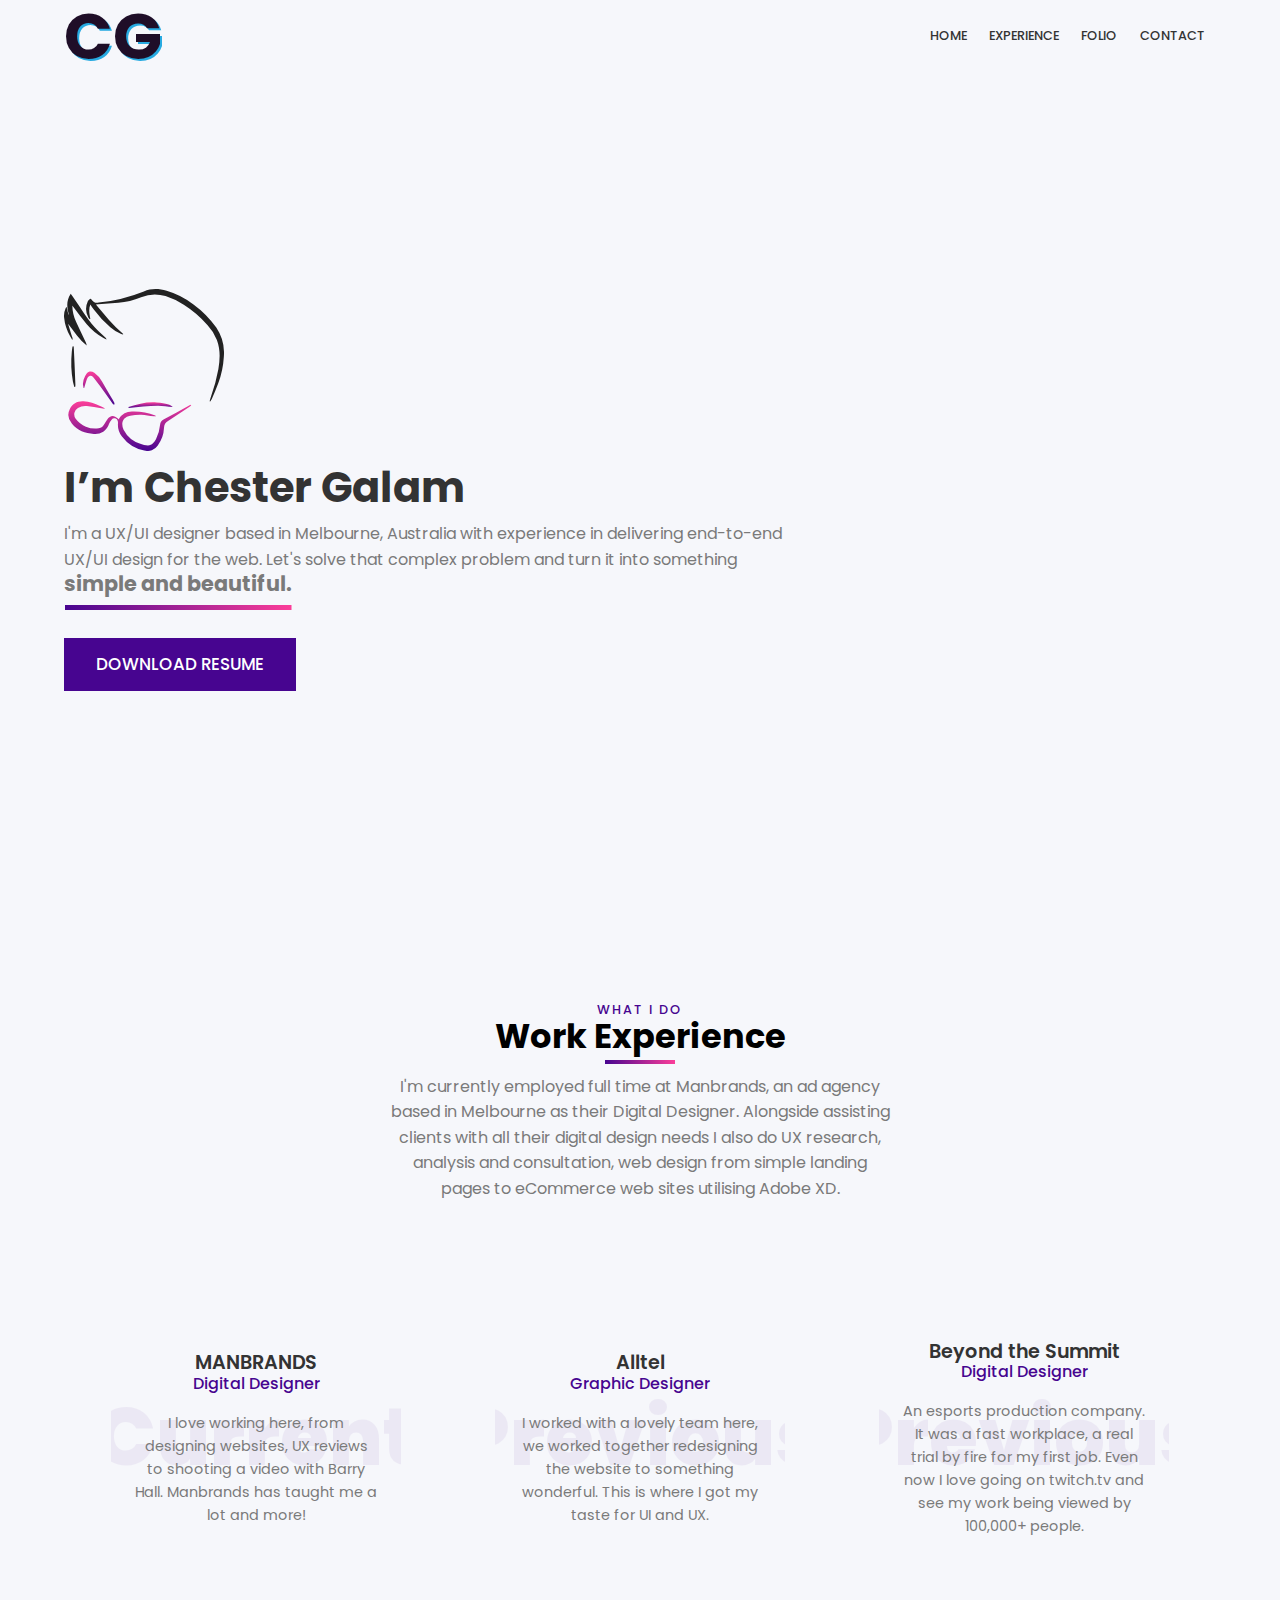
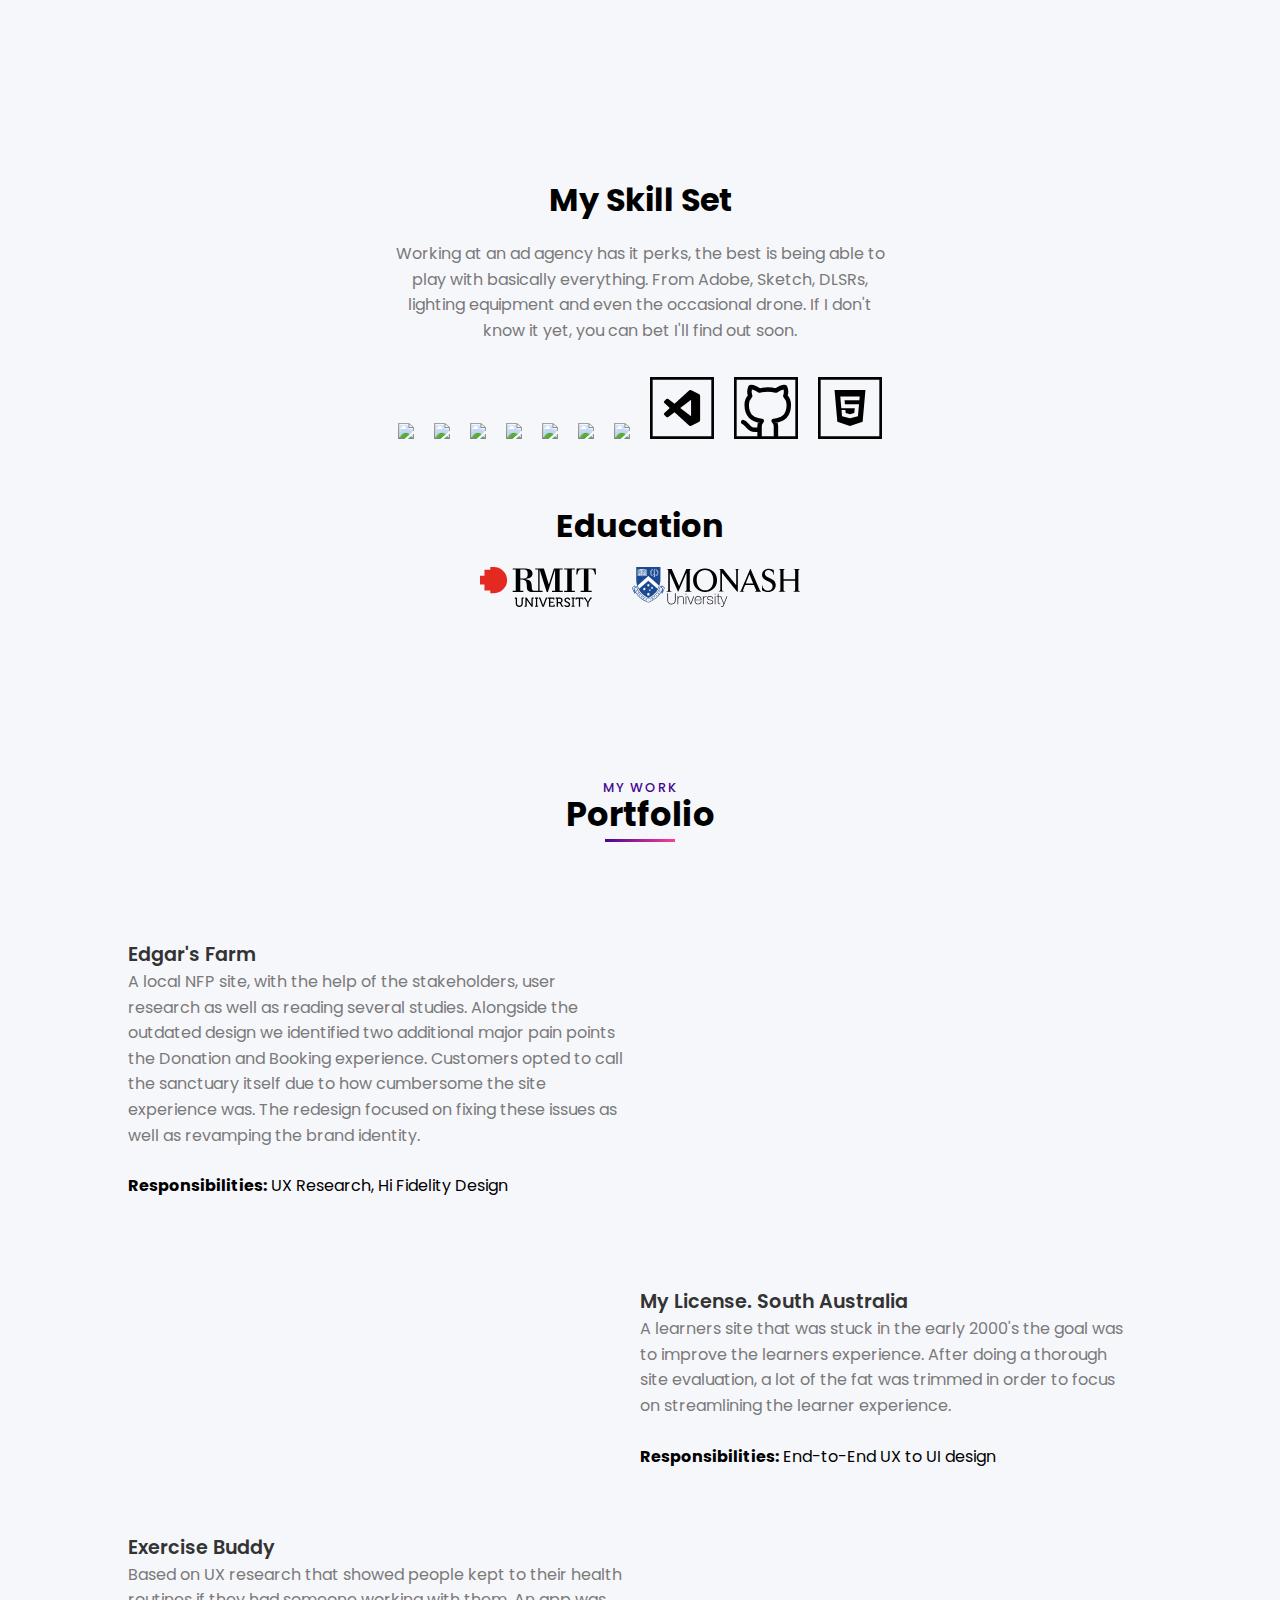
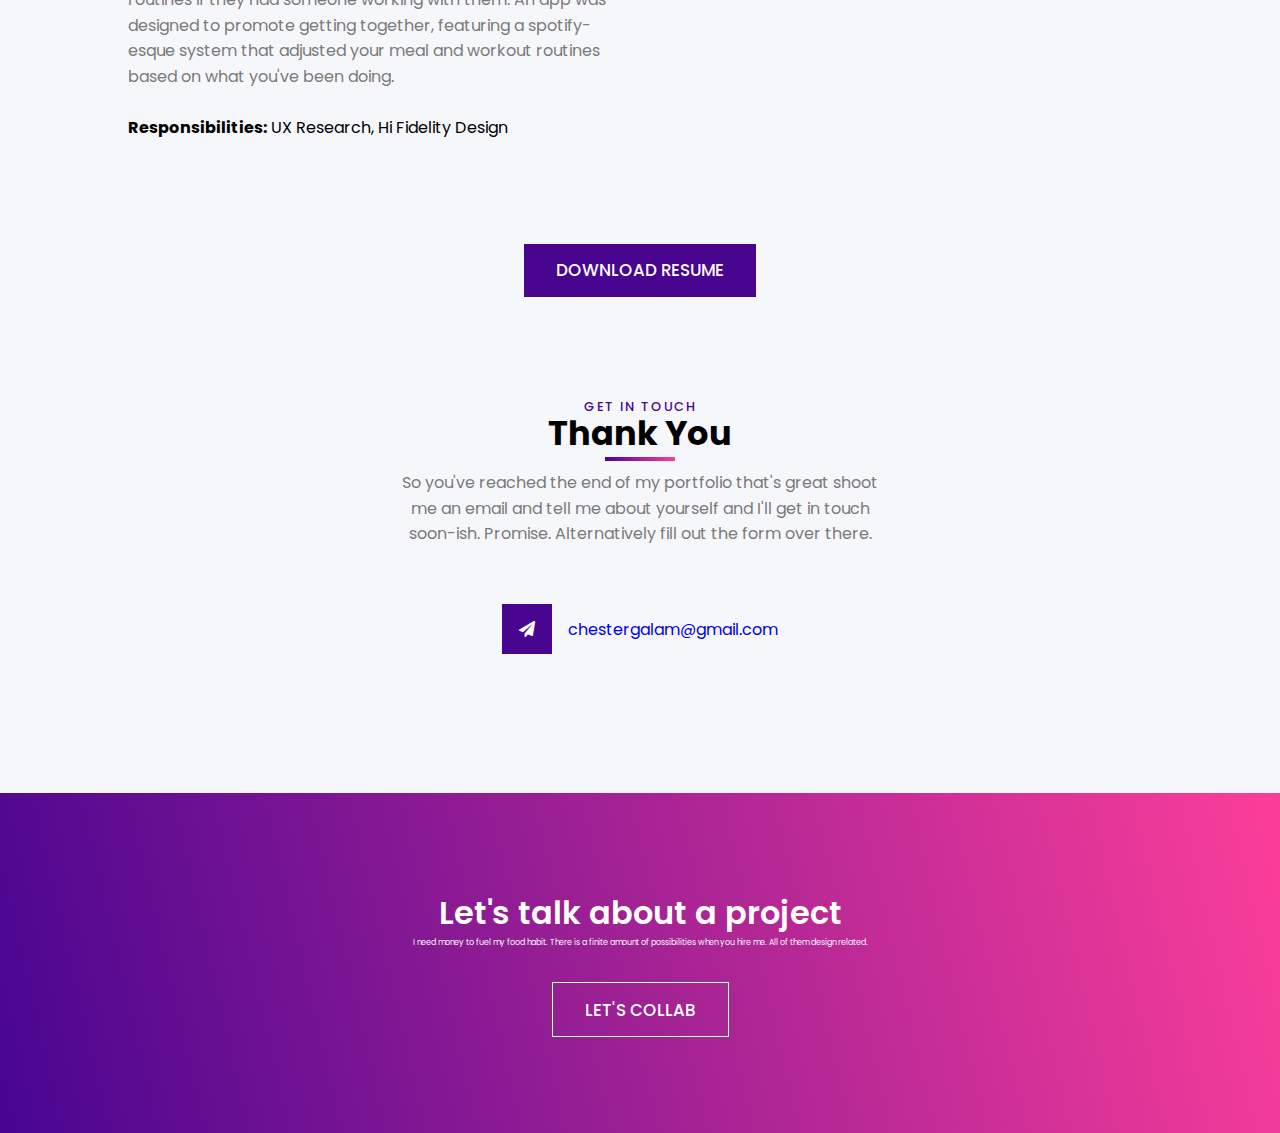
==== commit 29d00deb: "Update index.html" ====
--- a/index.html
+++ b/index.html
@@ -131,28 +131,30 @@
       </div>
     </section>
     <section>
-      <div class="section-header">
-        <h3 class="titleSub" ">My Skill Set</h3>
+      <div class="container">
+        <div class="section-header">
+          <h3 class="titleSub" ">My Skill Set</h3>
         <p class=" text"> Working at an ad agency has it perks, the best is being able to play with basically
-          everything. From Adobe, Sketch, DLSRs, lighting equipment and even the occasional drone. If I don't know it
-          yet, you can bet I'll find out soon.
-          </p>
-          <br>
-          <div>
-            <img src=" images/JobIcons/Job_XD.svg" class="skillIcon fill" />
-            <img src=" images/JobIcons/Job_AE.svg" class="skillIcon fill" />
-            <img src=" images/JobIcons/Job_AI.svg" class="skillIcon fill" />
-            <img src=" images/JobIcons/Job_PS.svg" class="skillIcon fill" />
-            <img src="images/JobIcons/Job_Id.svg" class="skillIcon fill" />
-
-            <img src=" images/JobIcons/Job_PR.svg" class="skillIcon fill" />
-
-            <img src=" images/JobIcons/Job_FIG.svg" class="skillIcon fill" />
-            <img src="images/JobIcons/Job_VS.svg" class="skillIcon fill" />
-            <img src="images/JobIcons/Job_git.svg" class="skillIcon fill" />
-            <img src="images/JobIcons/Job_HTML.svg" class="skillIcon fill" />
-
-          </div>
+            everything. From Adobe, Sketch, DLSRs, lighting equipment and even the occasional drone. If I don't know it
+            yet, you can bet I'll find out soon.
+            </p>
+            <br>
+            <div>
+              <img src=" images/JobIcons/Job_XD.svg" class="skillIcon fill" />
+              <img src=" images/JobIcons/Job_AE.svg" class="skillIcon fill" />
+              <img src=" images/JobIcons/Job_AI.svg" class="skillIcon fill" />
+              <img src=" images/JobIcons/Job_PS.svg" class="skillIcon fill" />
+              <img src="images/JobIcons/Job_Id.svg" class="skillIcon fill" />
+
+              <img src=" images/JobIcons/Job_PR.svg" class="skillIcon fill" />
+
+              <img src=" images/JobIcons/Job_FIG.svg" class="skillIcon fill" />
+              <img src="images/JobIcons/Job_VS.svg" class="skillIcon fill" />
+              <img src="images/JobIcons/Job_git.svg" class="skillIcon fill" />
+              <img src="images/JobIcons/Job_HTML.svg" class="skillIcon fill" />
+
+            </div>
+        </div>
 
     </section>
 
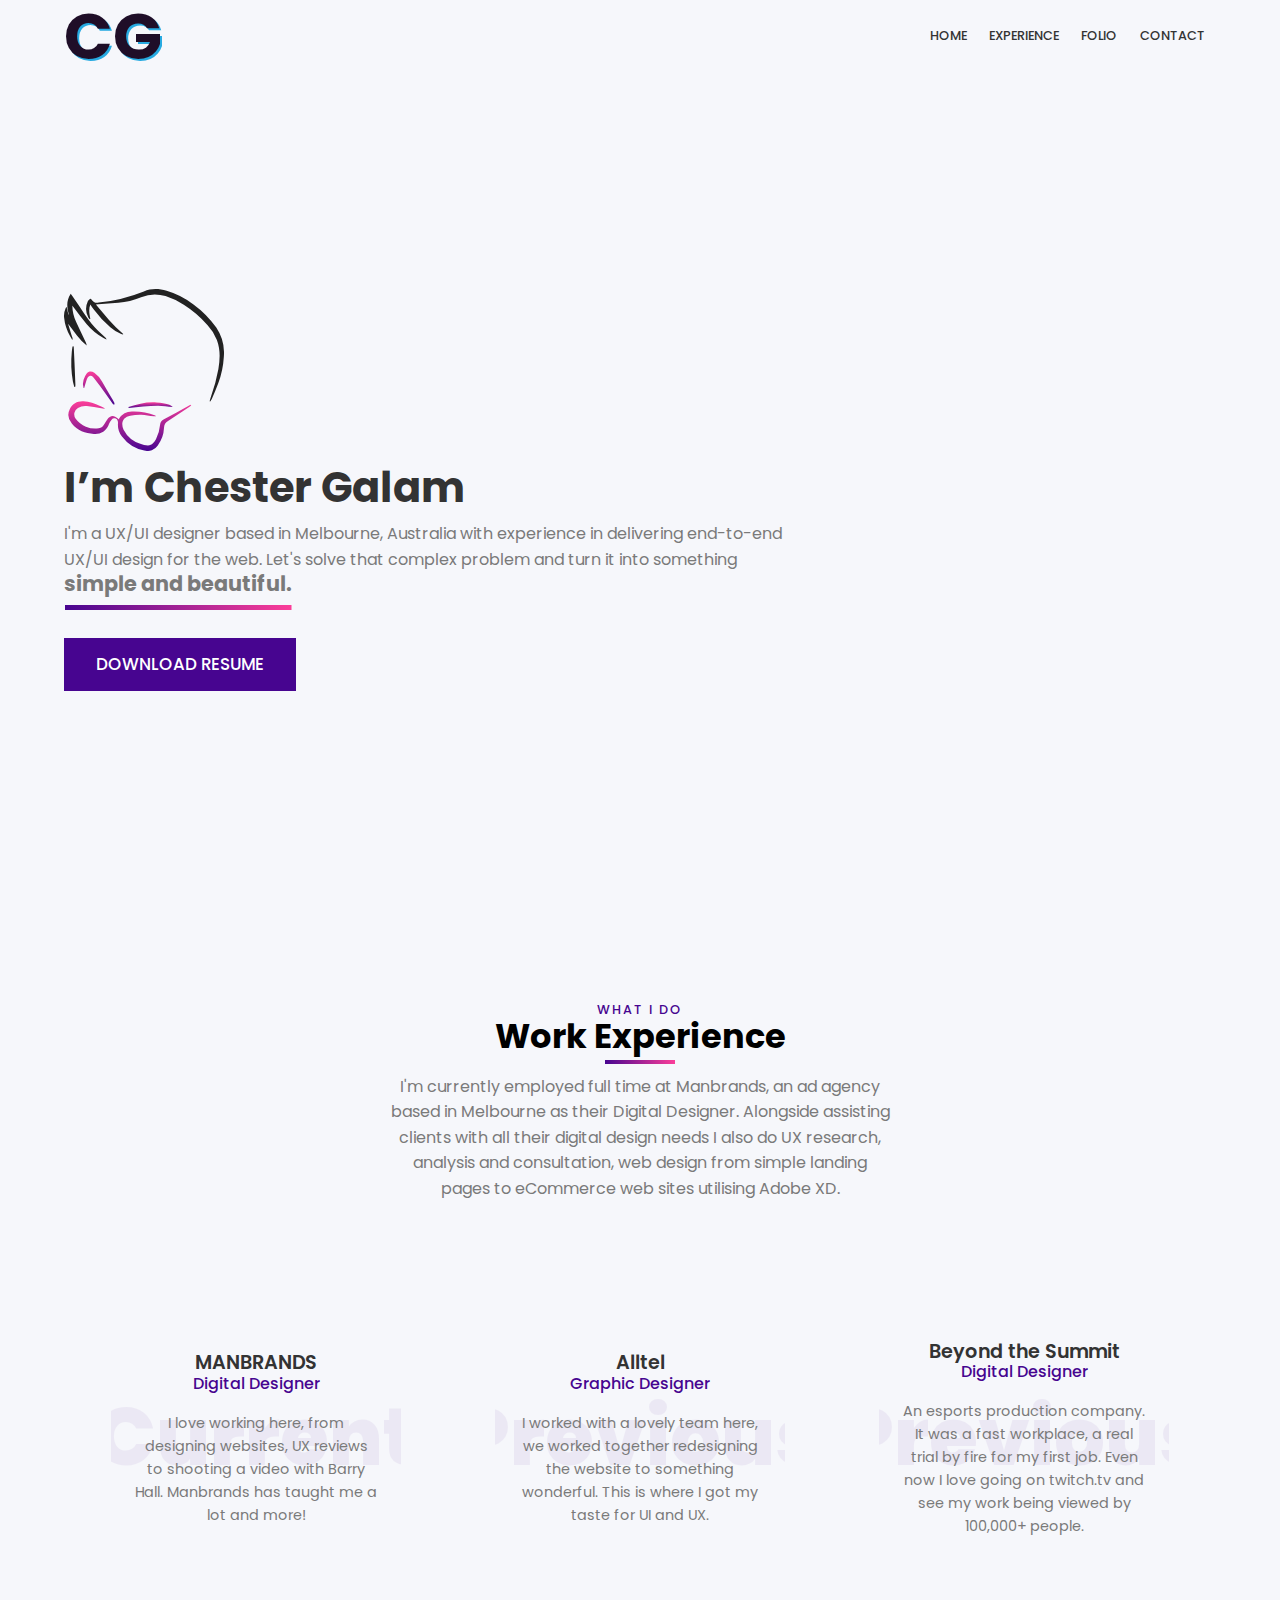
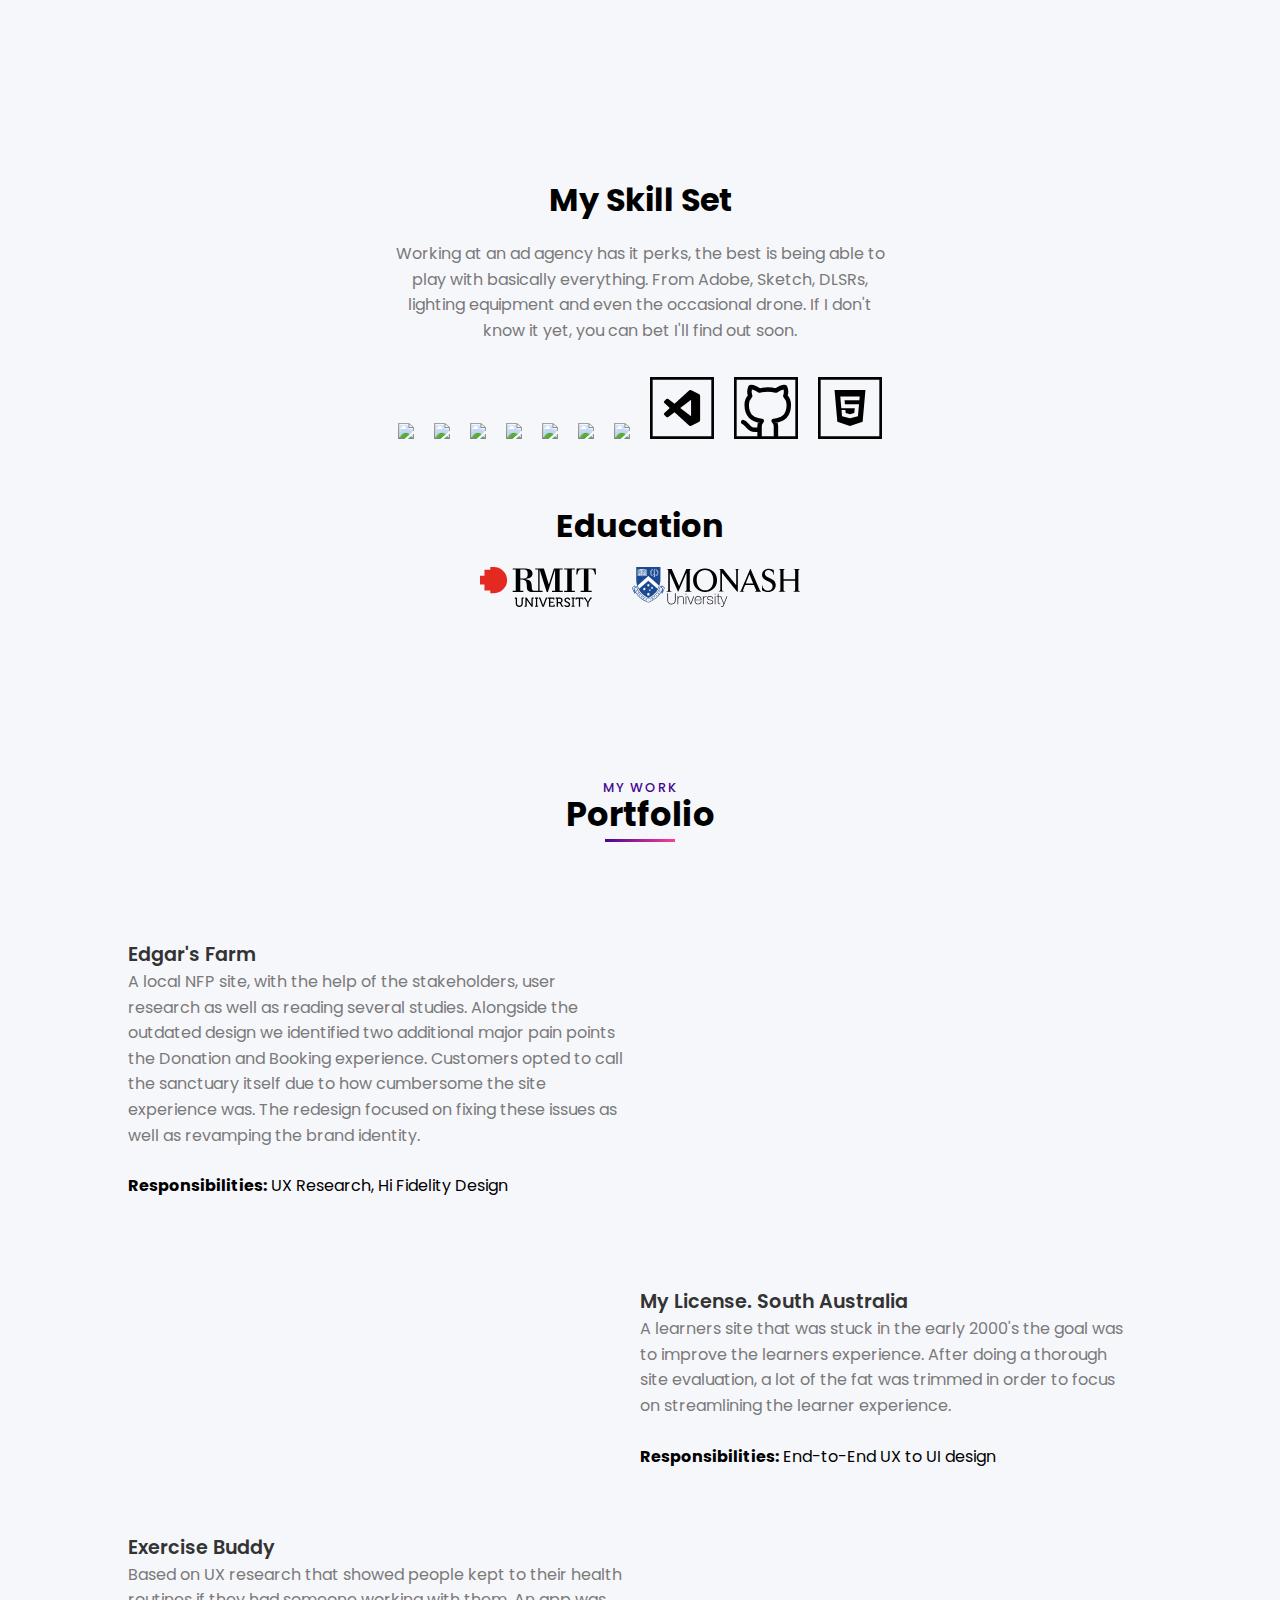
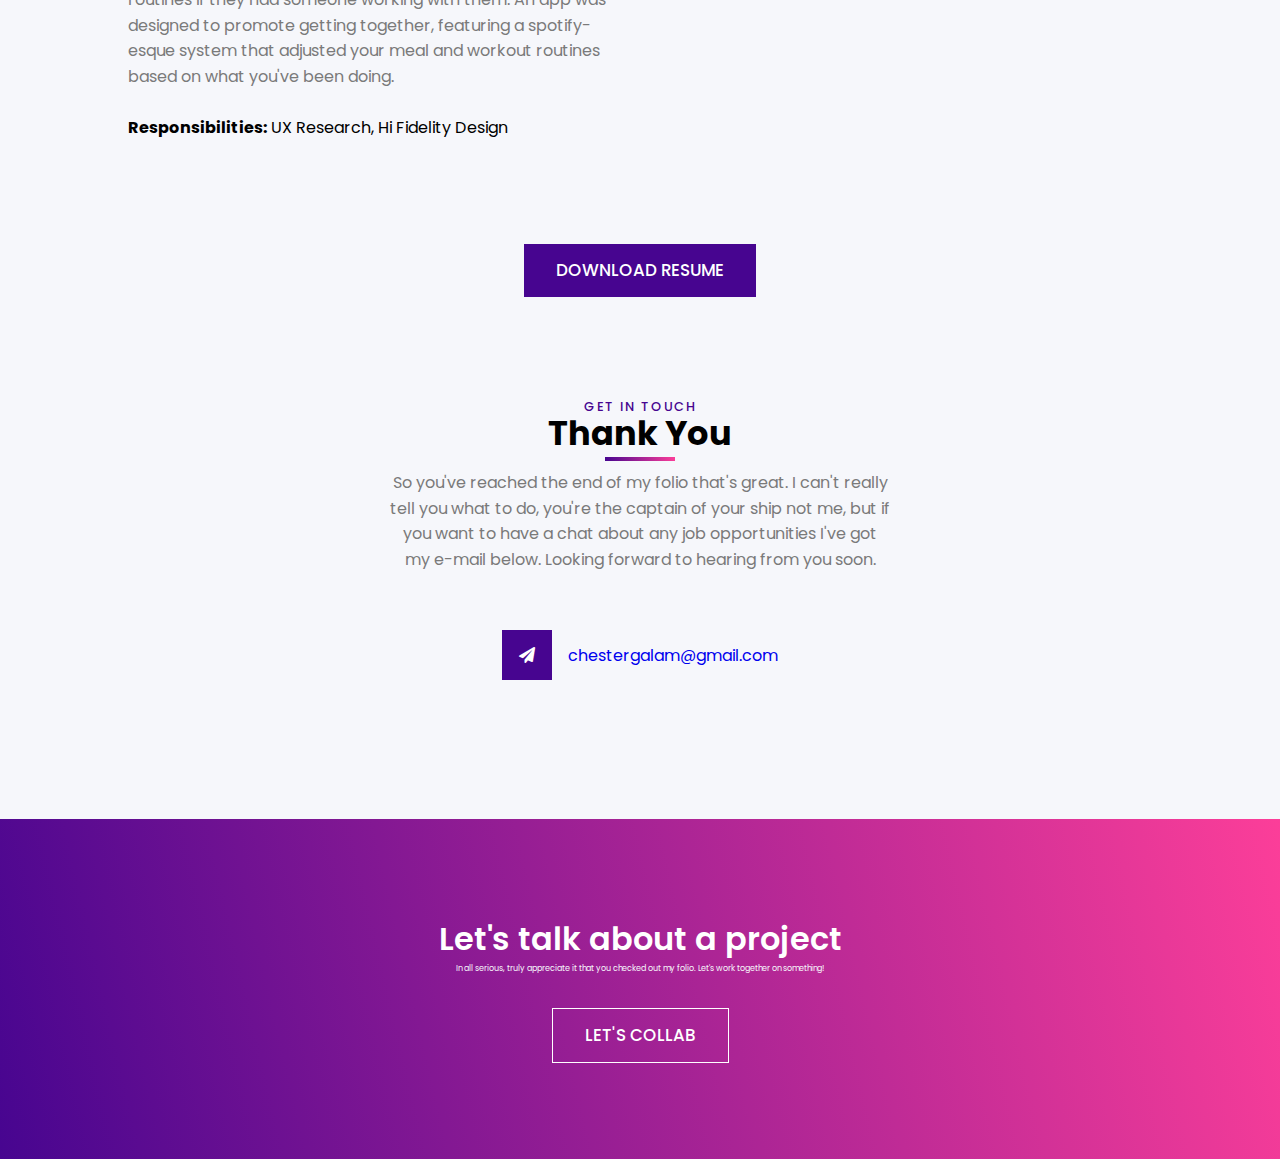
==== commit 05441925: "Added header" ====
--- a/index.html
+++ b/index.html
@@ -8,6 +8,15 @@
   <link rel="stylesheet" href="https://cdnjs.cloudflare.com/ajax/libs/font-awesome/5.15.1/css/all.min.css" />
   <link rel="stylesheet" href="https://unpkg.com/swiper/swiper-bundle.min.css" />
   <link rel="stylesheet" href="css/style.css" />
+  <!-- Global site tag (gtag.js) - Google Analytics -->
+  <script async src="https://www.googletagmanager.com/gtag/js?id=G-2280WS2FHQ"></script>
+  <script>
+    window.dataLayer = window.dataLayer || [];
+    function gtag() { dataLayer.push(arguments); }
+    gtag('js', new Date());
+
+    gtag('config', 'G-2280WS2FHQ');
+  </script>
 </head>
 
 <body>
@@ -266,9 +275,9 @@
         <div class="container">
           <h3 class="title" data-title="Get in touch">Thank You</h3>
           <p class="text">
-            So you've reached the end of my portfolio that's great shoot me an email and tell me about yourself
-            and
-            I'll get in touch soon-ish. Promise. Alternatively fill out the form over there.</p>
+            So you've reached the end of my folio that's great. I can't really tell you what to do, you're the captain
+            of your ship not me, but if you want to have a chat about any job opportunities I've got my e-mail below.
+            Looking forward to hearing from you soon.</p>
           <br>
           <div class="container">
             <div class="contact-icon">
@@ -332,8 +341,7 @@
     <div class="container">
       <h3 class="footerH3">Let's talk about a project</h3>
       <p class="text">
-        I need money to fuel my food habit. There is a finite amount of possibilities when you hire me. All of them
-        design related.
+        In all serious, truly appreciate it that you checked out my folio. Let's work together on something!
       </p>
       <a href="mailto:chestergalam@gmail.com?subject=Hi Chester!" class="footerBtn">Let's Collab</a>
     </div>
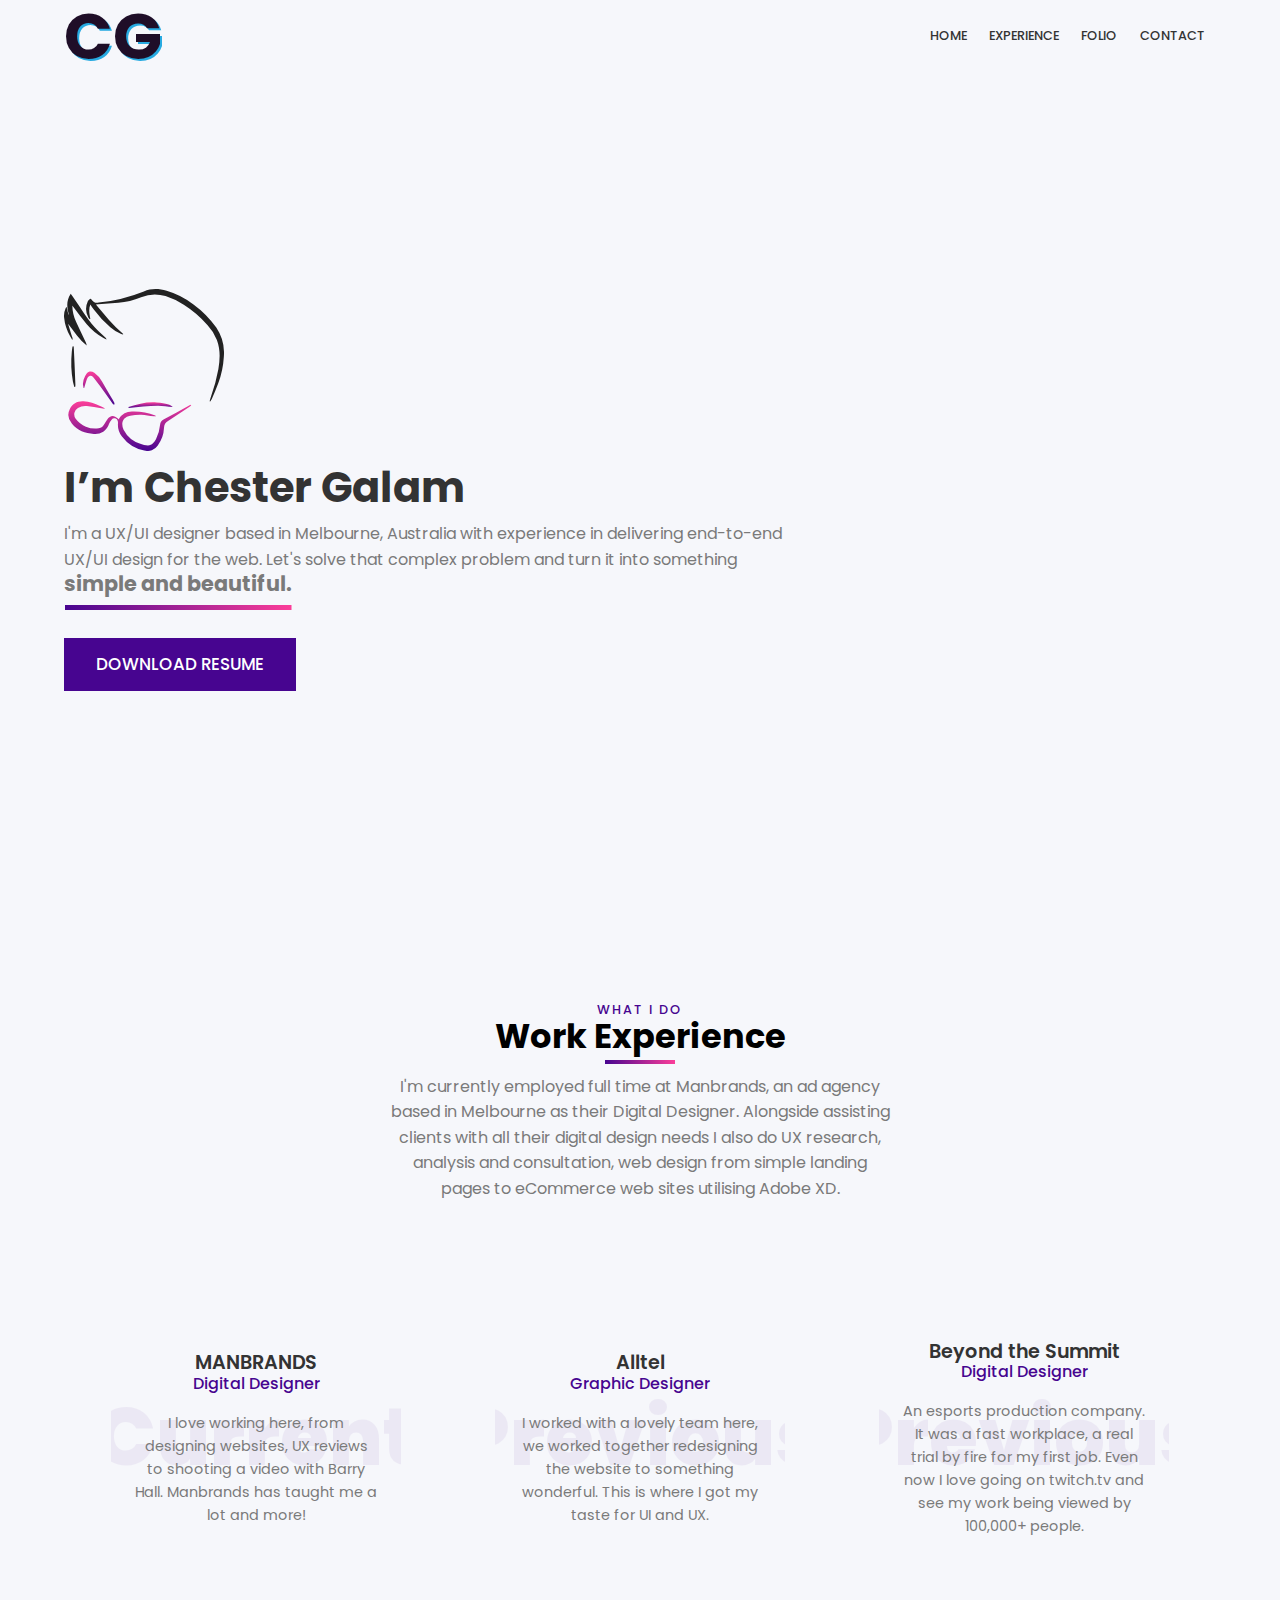
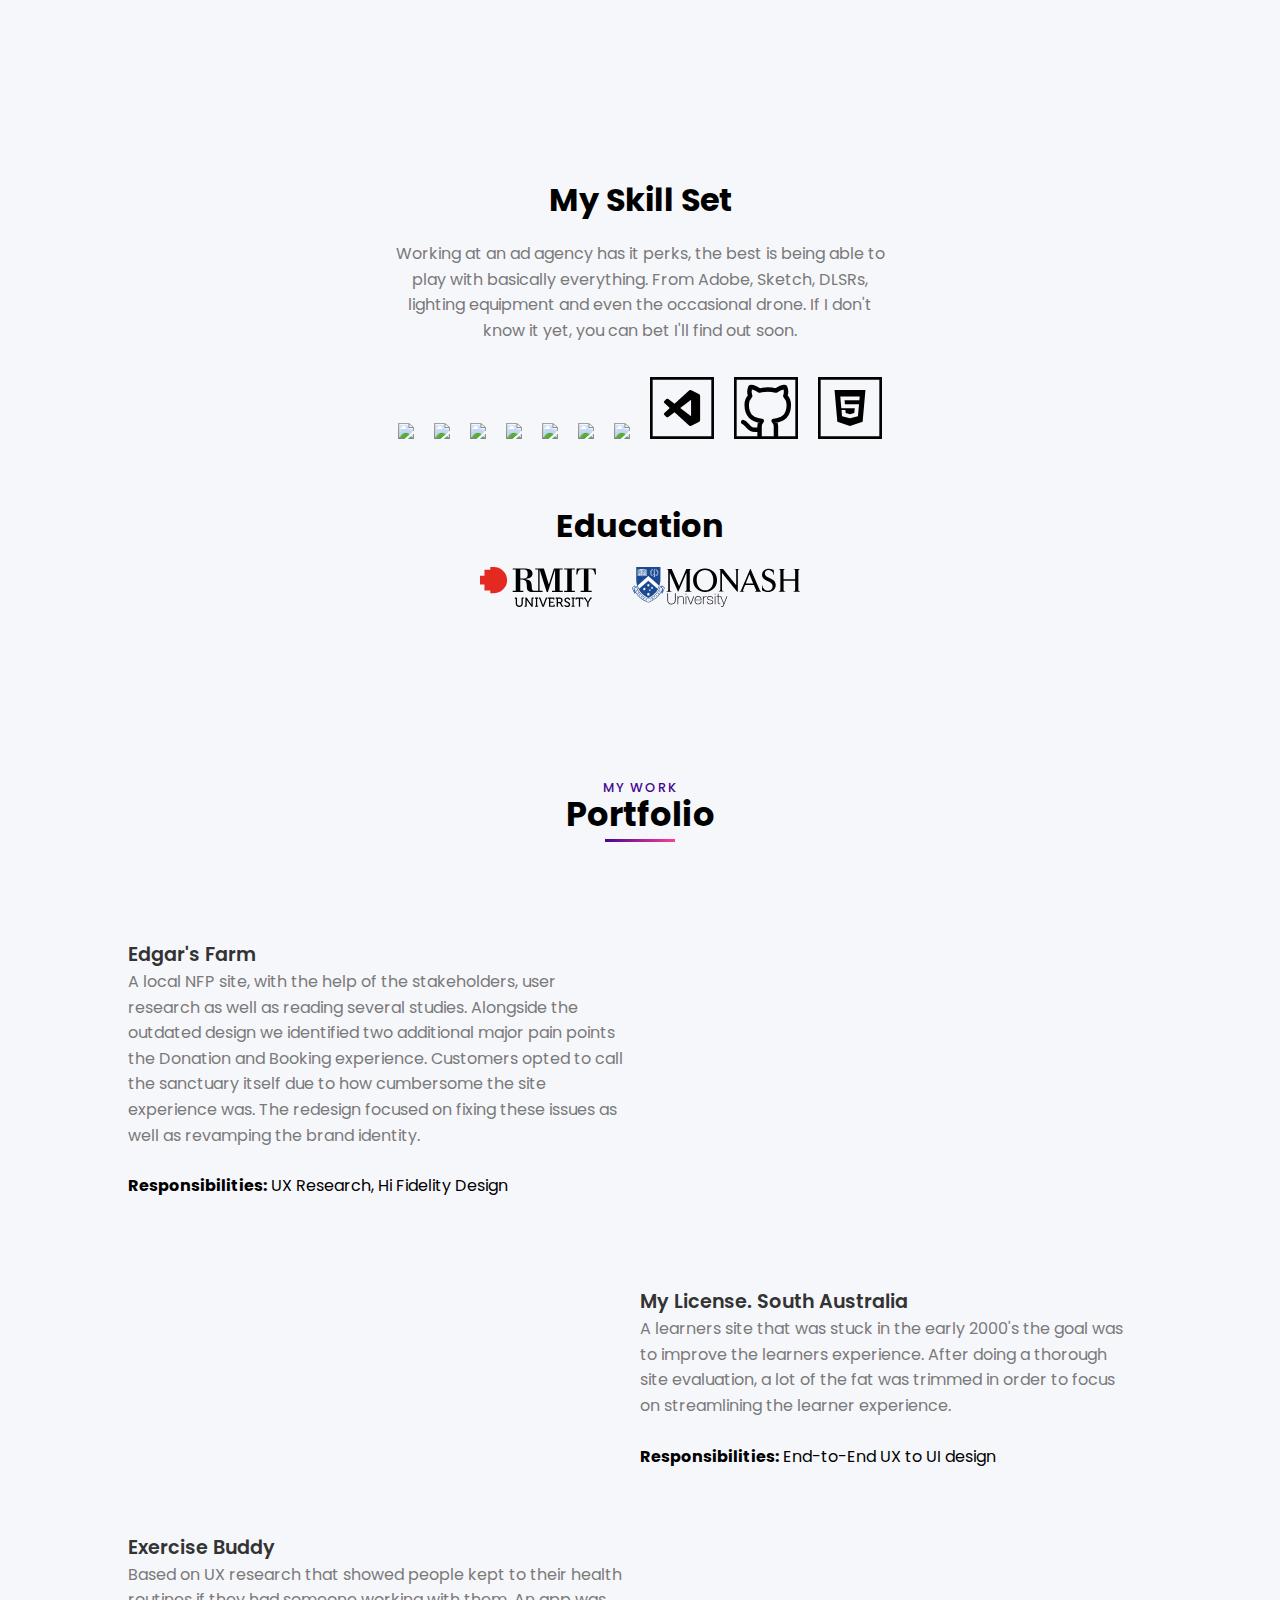
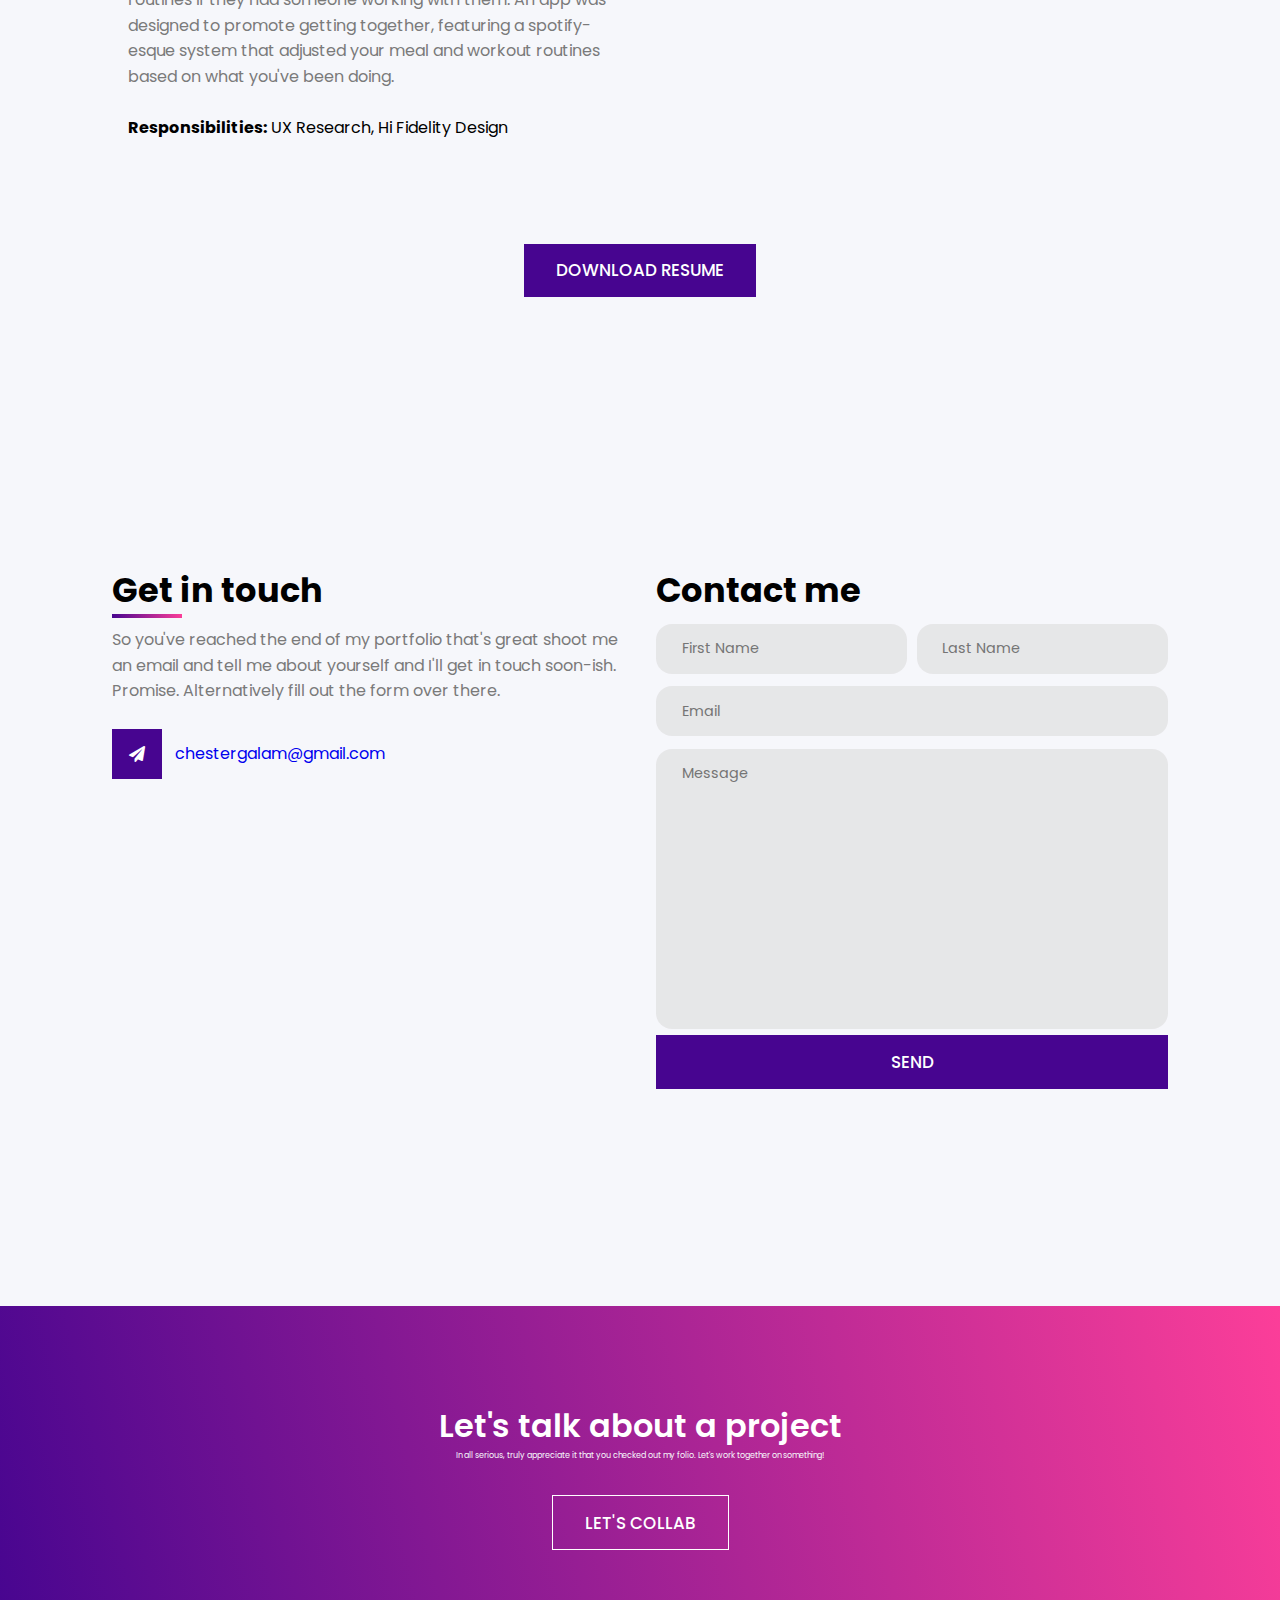
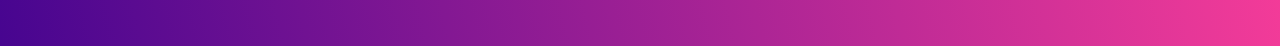
==== commit e75393b5: "Update index.html" ====
--- a/index.html
+++ b/index.html
@@ -2,6 +2,17 @@
 <html lang="en">
 
 <head>
+  <!-- Hotjar Tracking Code for https://cmgau.github.io/cmg_portfolio/ -->
+  <script>
+    (function (h, o, t, j, a, r) {
+      h.hj = h.hj || function () { (h.hj.q = h.hj.q || []).push(arguments) };
+      h._hjSettings = { hjid: 2651363, hjsv: 6 };
+      a = o.getElementsByTagName('head')[0];
+      r = o.createElement('script'); r.async = 1;
+      r.src = t + h._hjSettings.hjid + j + h._hjSettings.hjsv;
+      a.appendChild(r);
+    })(window, document, 'https://static.hotjar.com/c/hotjar-', '.js?sv=');
+  </script>
   <meta charset="UTF-8" />
   <meta name="viewport" content="width=device-width, initial-scale=1.0" />
   <title>Chester Galam | UX/UI Designer</title>
@@ -16,7 +27,9 @@
     gtag('js', new Date());
 
     gtag('config', 'G-2280WS2FHQ');
+
   </script>
+
 </head>
 
 <body>
@@ -269,9 +282,9 @@
       </div>
     </section>
 
-    <section class="section-header" id="contact">
+    <!-- <section class="section-header" id="contact">
       <div class="container">
-        <!-- <div class="contact-box"> -->
+
         <div class="container">
           <h3 class="title" data-title="Get in touch">Thank You</h3>
           <p class="text">
@@ -289,12 +302,12 @@
           <div class="information-wrap">
           </div>
         </div>
-    </section>
+    </section> -->
 
 
     <!-- I'll Use this code once I figure out how to create a functioning form -->
 
-    <!-- <section class="contact" id="contact">
+    <section class="contact" id="contact">
       <div class="container">
         <div class="contact-box">
           <div class="contact-info">
@@ -334,7 +347,7 @@
           </div>
         </div>
       </div>
-    </section> -->
+    </section>
   </main>
 
   <footer class="footer">
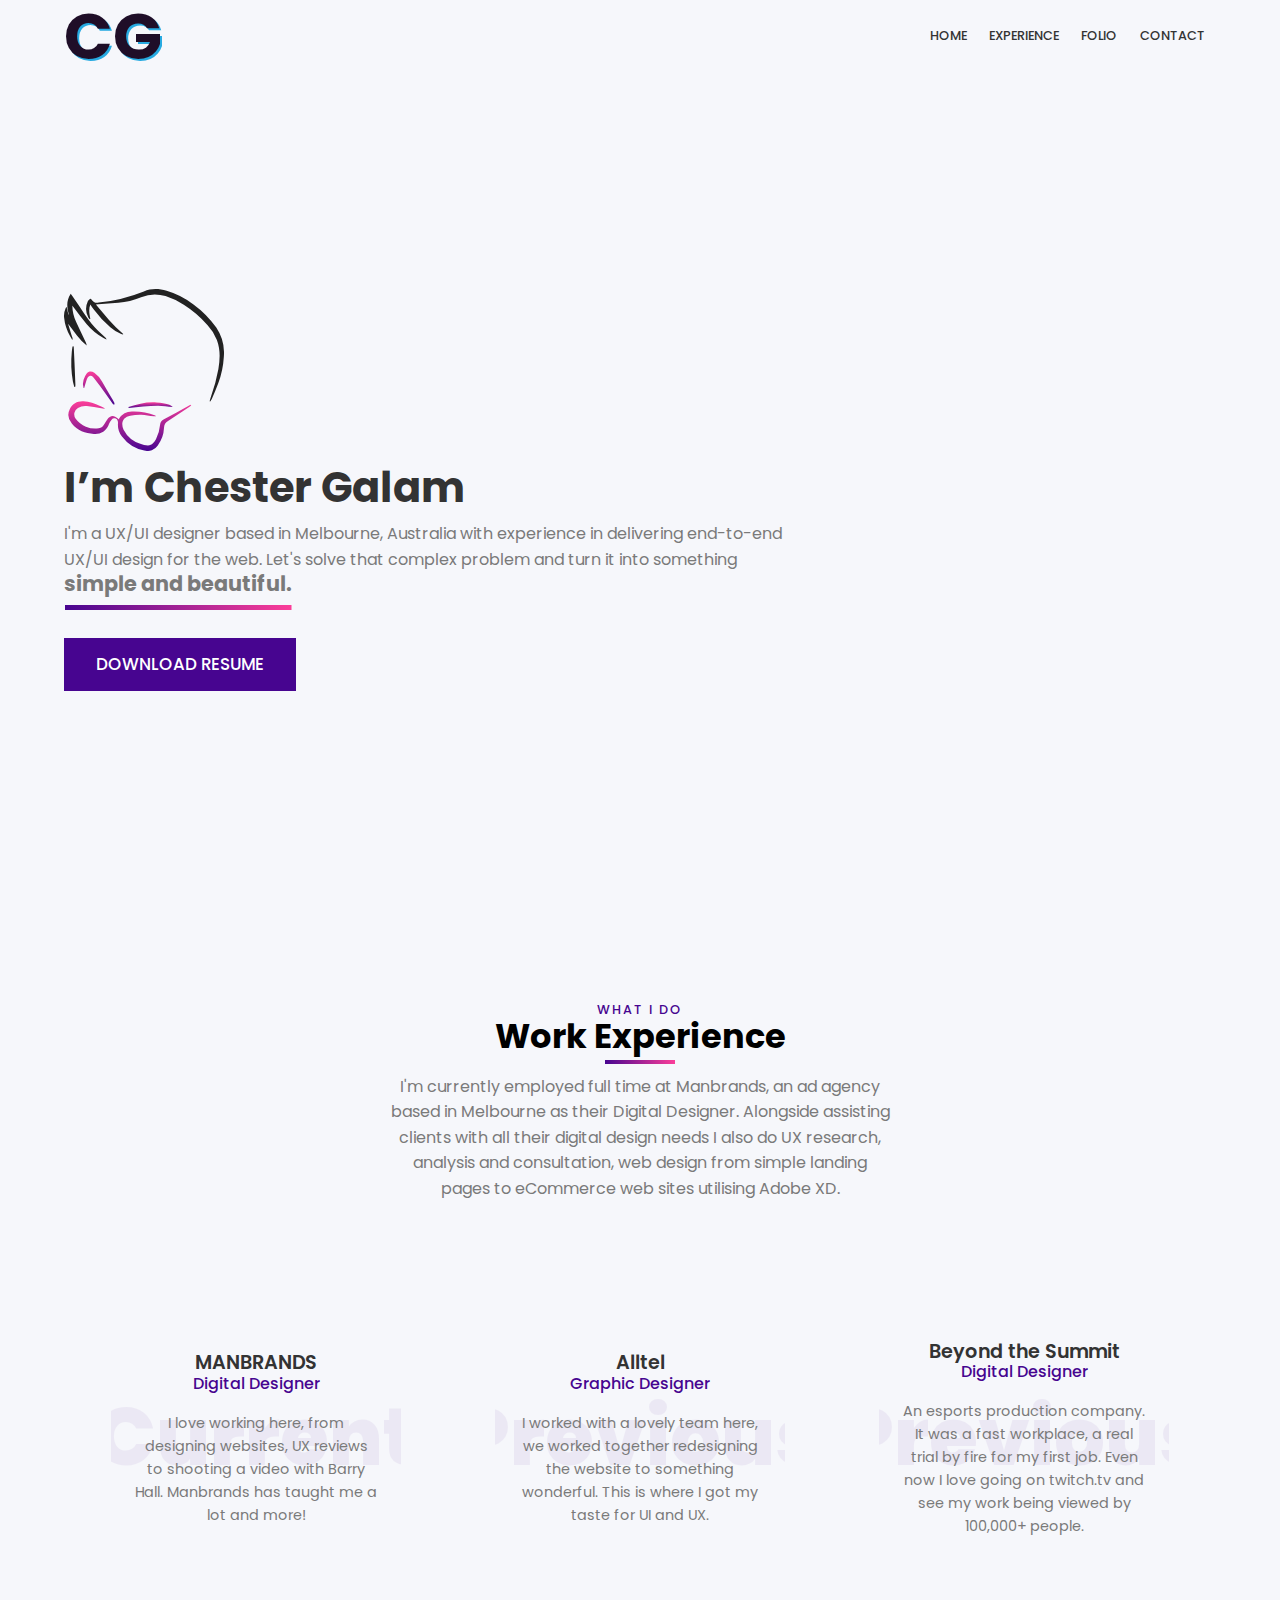
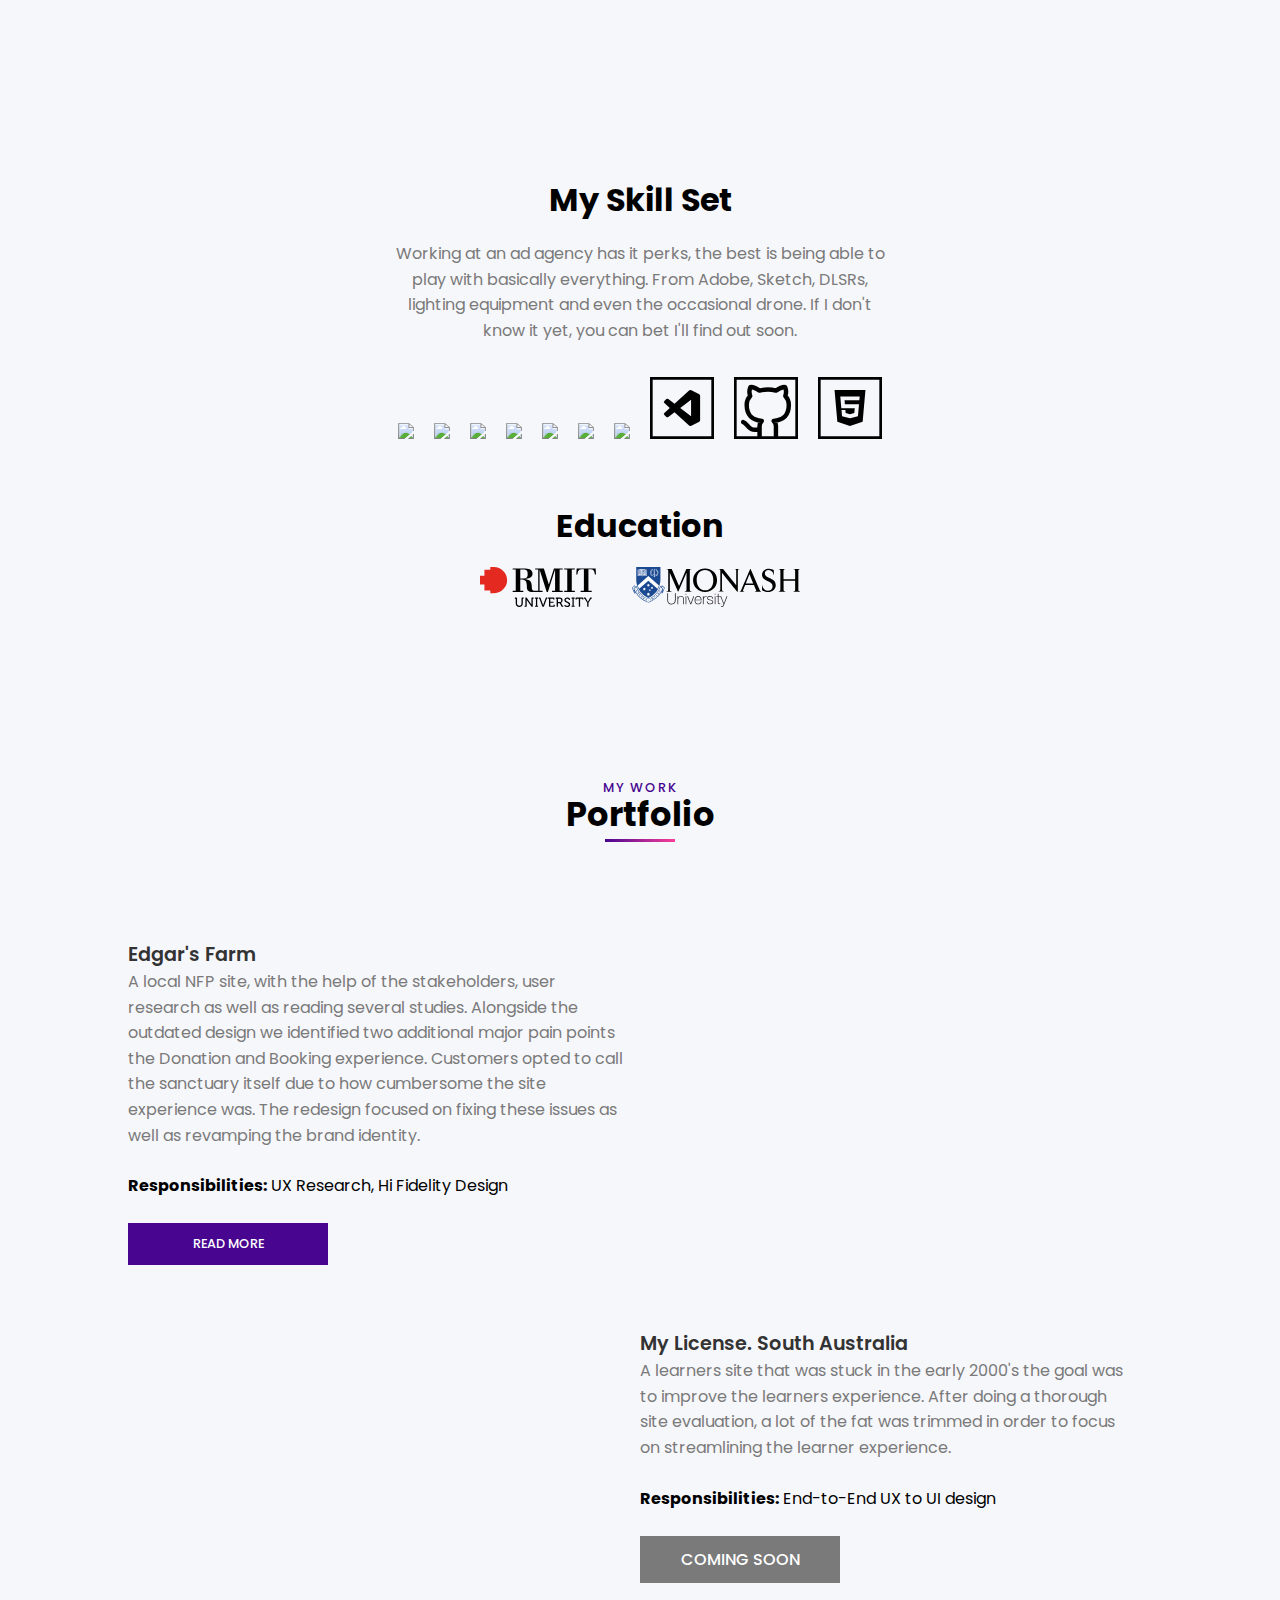
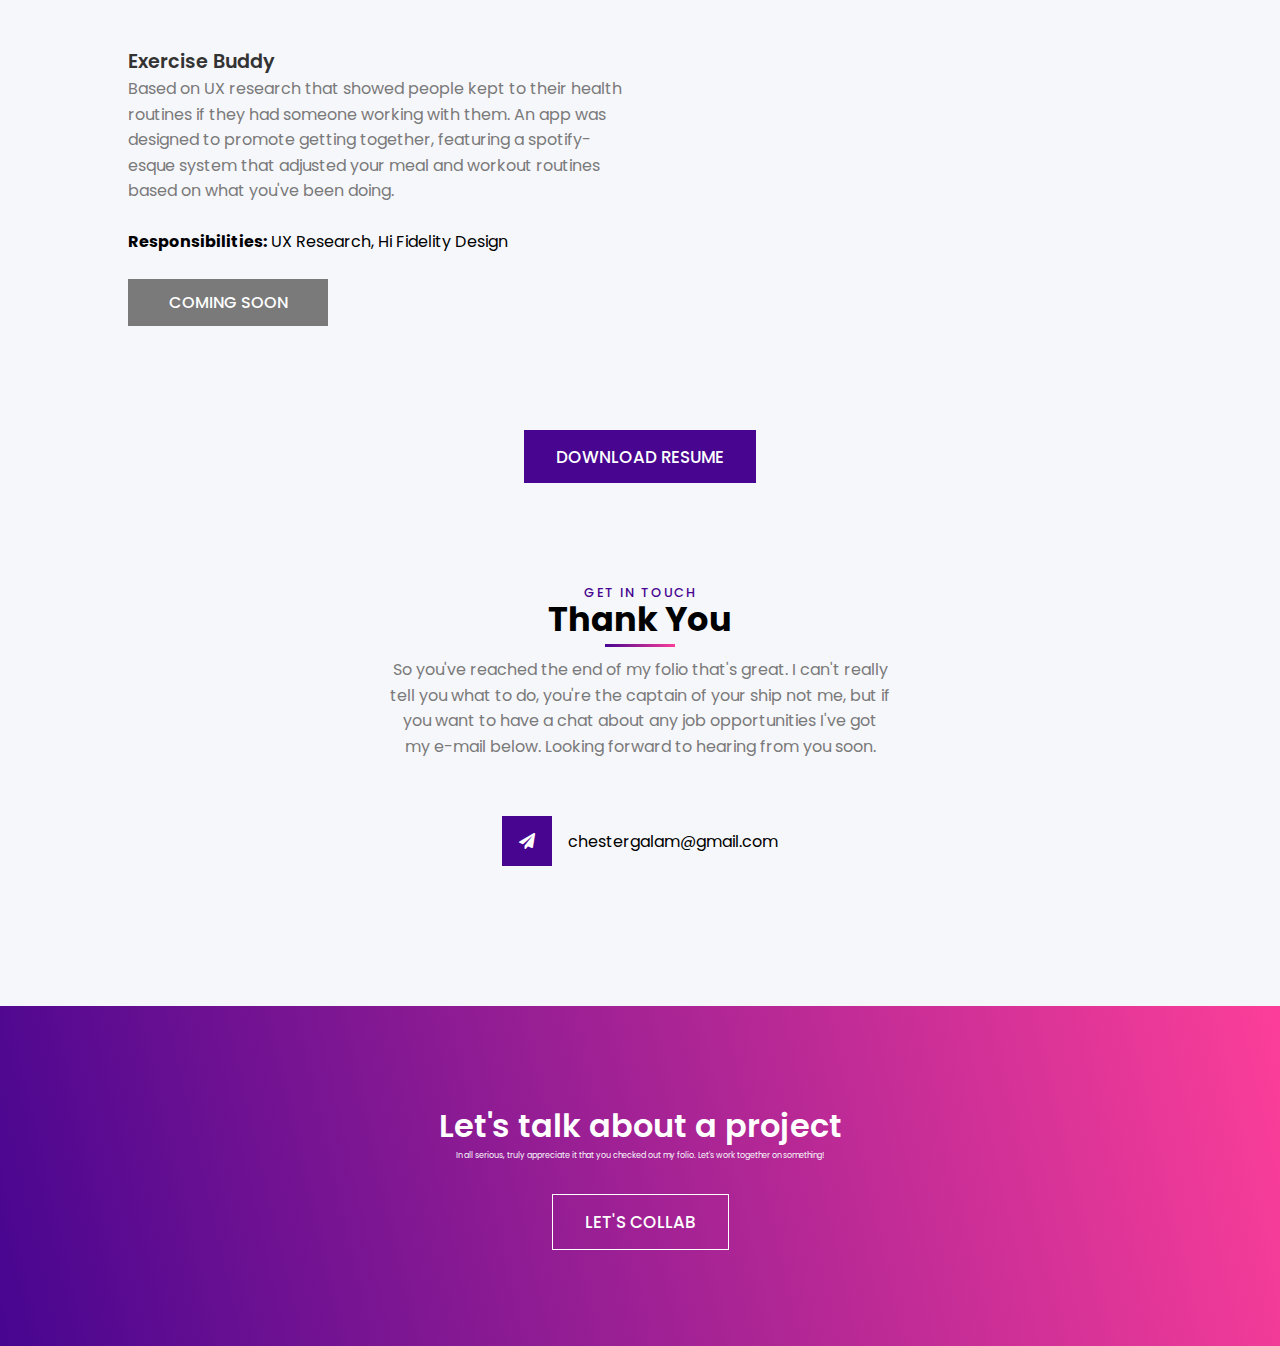
==== commit 118ed472: "Merge pull request #3 from cmgau/test" ====
--- a/index.html
+++ b/index.html
@@ -38,14 +38,15 @@
     <header id="header">
       <nav>
         <div class="container">
-          <div class="logo">
-            <h1>CG</h1>
+          <div class="logo"><a href="index.html">
+              <h1>CG</h1>
+            </a>
           </div>
 
           <div class="links">
             <ul>
               <li>
-                <a href="#header">Home</a>
+                <a href="index.html">Home</a>
               </li>
               <li>
                 <a href="#services">Experience</a>
@@ -224,7 +225,7 @@
               <p><b>Responsibilities:</b> UX Research, Hi Fidelity Design</p>
               <br>
               <div>
-                <!-- <a href="#" class="btn small">Coming Soon</a> -->
+                <a href="edgarsfarm.html" class="btn">Read More</a>
               </div>
             </div>
         </div>
@@ -251,6 +252,10 @@
             <br>
             <div>
               <p><b>Responsibilities:</b> End-to-End UX to UI design</p>
+            </div>
+            <br>
+            <div>
+              <a href="" class="btn small">Coming Soon</a>
             </div>
         </div>
 
@@ -269,6 +274,10 @@
             <div>
               <p><b>Responsibilities:</b> UX Research, Hi Fidelity Design</p>
             </div>
+            <br>
+            <div>
+              <a href="" class="btn small">Coming Soon</a>
+            </div>
         </div>
         <img src="https://thumbs.gfycat.com/HugeEachGroundbeetle-size_restricted.gif" class="img-element" alt="" />
       </div>
@@ -282,9 +291,9 @@
       </div>
     </section>
 
-    <!-- <section class="section-header" id="contact">
+    <section class="section-header" id="contact">
       <div class="container">
-
+        <!-- <div class="contact-box"> -->
         <div class="container">
           <h3 class="title" data-title="Get in touch">Thank You</h3>
           <p class="text">
@@ -302,12 +311,12 @@
           <div class="information-wrap">
           </div>
         </div>
-    </section> -->
+    </section>
 
 
     <!-- I'll Use this code once I figure out how to create a functioning form -->
 
-    <section class="contact" id="contact">
+    <!-- <section class="contact" id="contact">
       <div class="container">
         <div class="contact-box">
           <div class="contact-info">
@@ -347,7 +356,7 @@
           </div>
         </div>
       </div>
-    </section>
+    </section> -->
   </main>
 
   <footer class="footer">
--- a/css/style.css
+++ b/css/style.css
@@ -18,6 +18,9 @@
   min-height: 100%;
 } */
 
+a {
+  color: inherit;
+}
 
 body {
   background-image: url(https://raw.githubusercontent.com/cmgau/cmg_portfolio/main/images/background-3.jpg);
@@ -124,6 +127,15 @@
   display: inline-block;
 }
 
+.case-image{
+  padding: 16px;
+  /* height: 100%; */
+  width: 800px;
+  min-width: 390px;
+  border-radius: 2rem;
+  display: inline-block;
+}
+
 .z-index {
   position: relative;
   z-index: 2;
@@ -195,6 +207,7 @@
   font-size: 2.8rem;
   margin-bottom: 0.6rem;
 }
+
 
 
 .title:before {
@@ -219,6 +232,37 @@
   left: 50%;
   transform: translateX(-50%);
 }
+
+.title-header {
+  position: relative;
+  display: inline-block;
+  padding-bottom: 1rem;
+  line-height: 1;
+  font-size: 2.8rem;
+  margin-bottom: 0.6rem;
+}
+
+
+.title-header:before {
+  content: attr(data-title);
+  display: block;
+  margin-bottom: 0.4rem;
+  color: var(--main-color);
+  font-size: 1.15rem;
+  font-weight: 500;
+  text-transform: uppercase;
+  letter-spacing: 3px;
+}
+
+.title-header:after {
+  content: "";
+  position: absolute;
+  width: 300px;
+  height: 5px;
+  border-radius: 0rem;
+    bottom: 0;
+  left: 50%;
+  transform: translateX(-50%);}
 
 .titleSub{
   position: relative;
@@ -326,10 +370,11 @@
   background:var(--dark-two) ;
   padding: 0.7rem 1.8rem;
   font-size: 1rem;
+  pointer-events: none;
 }
 
 .btn.small:hover {
-  background:var(--dark-one);
+  /* background:var(--dark-one); */
   transform: translateY(-10px);
   border-radius: 36px;
 } */
